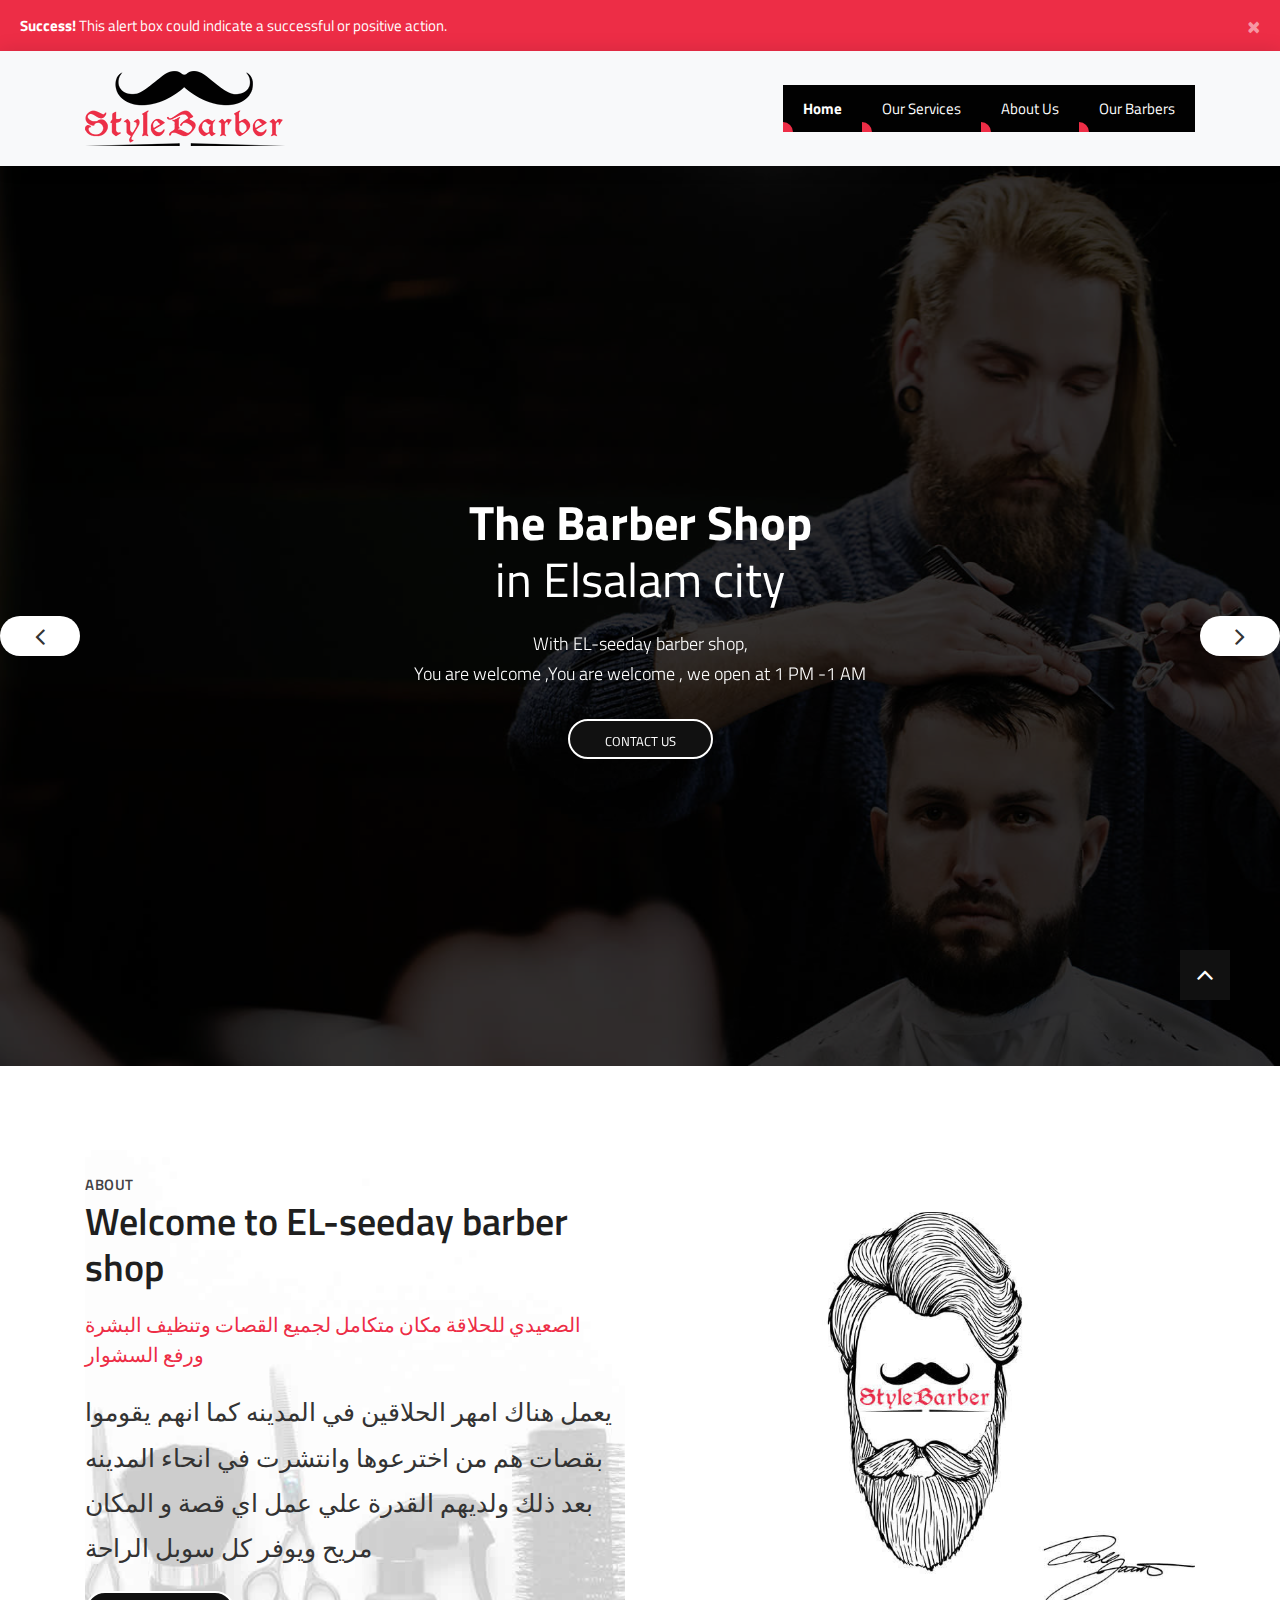
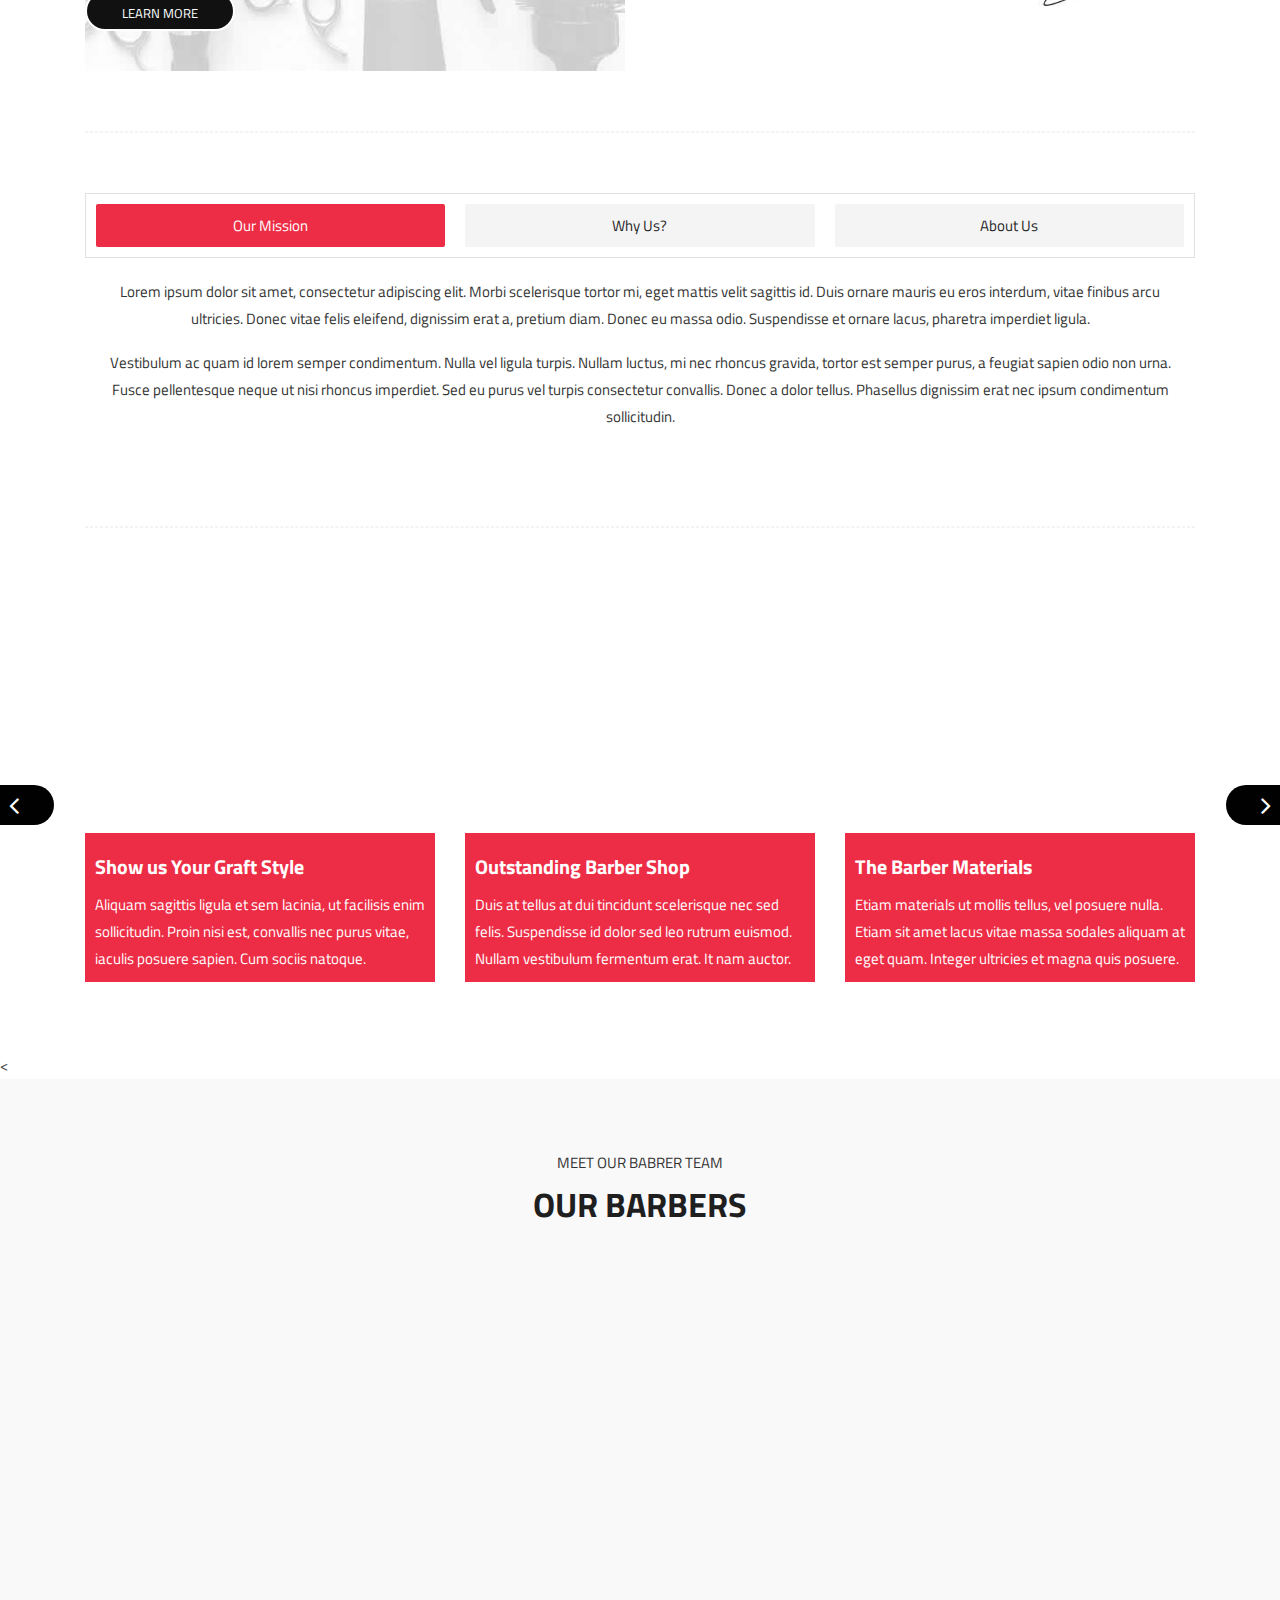
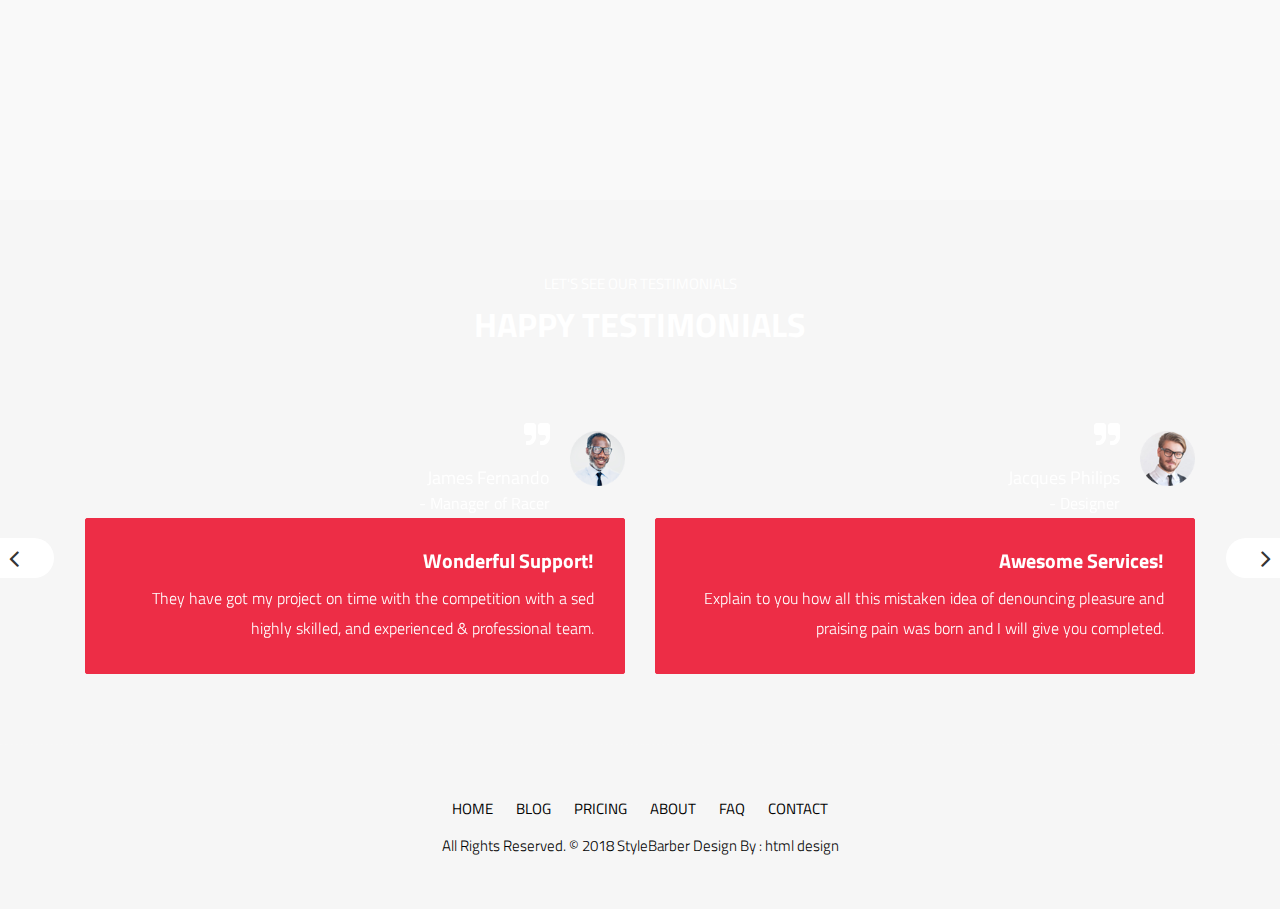
==== index.html @ cd35be39 "g" ====
<!DOCTYPE html>
<html lang="en">

    <!-- Basic -->
    <meta charset="utf-8">
    <meta http-equiv="X-UA-Compatible" content="IE=edge">   
   
    <!-- Mobile Metas -->
    <meta name="viewport" content="width=device-width, initial-scale=1.0">
 
     <!-- Site Metas -->
    <title>StyleBarber - Bootstrap 4 Responsive HTML5 Template</title>  
    <meta name="keywords" content="">
    <meta name="description" content="">
    <meta name="author" content="">

    <!-- Site Icons -->
    <link rel="shortcut icon" href="images/favicon.ico" type="image/x-icon" />
    <link rel="apple-touch-icon" href="images/apple-touch-icon.png">

    <!-- Bootstrap CSS -->
    <link rel="stylesheet" href="css/bootstrap.min.css">
    <!-- Site CSS -->
    <link rel="stylesheet" href="style.css">
    <!-- ALL VERSION CSS -->
    <link rel="stylesheet" href="css/versions.css">
    <!-- Responsive CSS -->
    <link rel="stylesheet" href="css/responsive.css">
    <!-- Custom CSS -->
    <link rel="stylesheet" href="css/custom.css">

    <!--[if lt IE 9]>
      <script src="https://oss.maxcdn.com/libs/html5shiv/3.7.0/html5shiv.js"></script>
      <script src="https://oss.maxcdn.com/libs/respond.js/1.4.2/respond.min.js"></script>
    <![endif]-->

</head>
<body class="barber_version">

    <!-- LOADER -->
    <div id="preloader">
        <div class="cube-wrapper">
		  <div class="cube-folding">
			<span class="leaf1"></span>
			<span class="leaf2"></span>
			<span class="leaf3"></span>
			<span class="leaf4"></span>
		  </div>
		  <div class="mus">
			<img src="images/lode-img.png" alt="" />
		  </div>
		  <span class="loading" data-name="Loading">StyleBarber Loading</span>
		</div>
    </div><!-- end loader -->
    <!-- END LOADER -->

	<div class="top-add alert alert-light alert-dismissible">
		<button type="button" class="close" data-dismiss="alert">&times;</button>
		<strong>Success!</strong> This alert box could indicate a successful or positive action.
	</div>
	<!-- Start header -->
	<header class="top-navbar">
		<nav class="navbar navbar-expand-lg navbar-light bg-light">
			<div class="container">
				<a class="navbar-brand" href="index.html">
					<img src="images/logo.png" alt="" />
				</a>
				<button class="navbar-toggler collapsed" type="button" data-toggle="collapse" data-target="#navbars-rs-food" aria-controls="navbars-rs-food" aria-expanded="false" aria-label="Toggle navigation">
					<span class="icon-bar top-bar"></span>
					<span class="icon-bar middle-bar"></span>
					<span class="icon-bar bottom-bar"></span>
				</button>
				<div class="collapse navbar-collapse" id="navbars-rs-food">
					<ul class="navbar-nav ml-auto">
						<li class="nav-item active"><a class="nav-link" href="index.html">Home</a></li>
						<li class="nav-item"><a class="nav-link" href="services.html">Our Services</a></li>
						<li class="nav-item"><a class="nav-link" href="about.html">About Us</a></li>
						<li class="nav-item"><a class="nav-link" href="barbers.html">Our Barbers</a></li>
					
						
					</ul>
				</div>
			</div>
		</nav>
	</header>
	<!-- End header -->

	<div id="home" class="parallax">
		<div id="full-width" class="owl-carousel owl-theme home-hero">
			<div class="text-center item slider-01 display-table overlay">
				<div class="display-table-cell">
					<div class="big-tagline text-center">
						<h2><strong>The Barber Shop</strong><br>
						in Elsalam city</h2>
						<p class="lead">With EL-seeday barber shop, <br>You are welcome ,You are welcome , we open at 1 PM -1 AM</p>
						<a href="#" class="btn btn-light btn-radius btn-brd grd1 effect-1 butn">Contact US</a>
					</div>
				</div>
			</div>
			<div class="text-center item slider-02 display-table overlay">
				<div class="display-table-cell">
					<div class="big-tagline text-center">
						<h2><strong>The Barber Shop</strong><br>
							in Elsalam city</h2>
						<p class="lead">With EL-seeday barber shop, <br>You are welcome ,You are welcome , we open at 1 PM -1 AM</p>
						<a href="#" class="btn btn-light btn-radius btn-brd grd1 effect-1 butn">Contact US</a>
					</div>
				</div>
			</div>
			<div class="text-center item slider-03 display-table overlay">
				<div class="display-table-cell">
					<div class="big-tagline text-center">
						<h2><strong>The Barber Shop</strong><br>
							in Elsalam city</h2>
						<p class="lead">With EL-seeday barber shop, <br>You are welcome ,You are welcome , we open at 1 PM -1 AM</p>
						<a href="#" class="btn btn-light btn-radius btn-brd grd1 effect-1 butn">Contact US</a>
					</div>
				</div>
			</div>
		</div>
	</div><!-- end section -->
		
	<!-- Page Content -->
	<div id="page-content-wrapper">			
		<div class="section wb">
			<div class="container">
				<div class="row align-items-center">
					<div class="col-md-6 text-left">
						<div class="message-box">
							<h4>About</h4>
							<h2>Welcome to EL-seeday barber shop</h2>
							<p class="lead" style="font-size: 20px;">الصعيدي للحلاقة مكان متكامل لجميع القصات وتنظيف البشرة ورفع السشوار </p>

							<p style="font-size: 25px; ">  يعمل هناك امهر الحلاقين في المدينه كما انهم يقوموا بقصات هم من اخترعوها وانتشرت في انحاء المدينه بعد ذلك ولديهم القدرة علي عمل اي قصة و المكان مريح ويوفر كل سوبل الراحة</p>

							<a href="#services" data-scroll class="btn btn-light btn-radius btn-brd grd1 effect-1">Learn More</a>
						</div><!-- end messagebox -->
					</div><!-- end col -->
					<div class="col-md-6 text-center">
						<div class="right-box">
							<img class="img-fluid" src="uploads/about-img.jpg" alt="" />
						</div>
					</div><!-- end col -->
				</div><!-- end row -->
				
				<hr class="hr1"> 
				
				<div class="row">
					<div class="col-md-12">
						<div class="about-tab">
							<ul class="nav nav-pills nav-justified" id="myTab" role="tablist">
								<li class="nav-item"><a class="nav-link active" href="#tab_a" data-toggle="tab">Our Mission</a></li>
								<li class="nav-item"><a class="nav-link" href="#tab_b" data-toggle="tab">Why Us?</a></li>
								<li class="nav-item"><a class="nav-link" href="#tab_c" data-toggle="tab">About Us</a></li>								
							</ul>
							<div class="tab-content">
								<div class="tab-pane fade show active" id="tab_a">
									<p>Lorem ipsum dolor sit amet, consectetur adipiscing elit. Morbi scelerisque tortor mi, eget mattis velit sagittis id. Duis ornare mauris eu eros interdum, vitae finibus arcu ultricies. Donec vitae felis eleifend, dignissim erat a, pretium diam. Donec eu massa odio. Suspendisse et ornare lacus, pharetra imperdiet ligula.</p>
									<p>Vestibulum ac quam id lorem semper condimentum. Nulla vel ligula turpis. Nullam luctus, mi nec rhoncus gravida, tortor est semper purus, a feugiat sapien odio non urna. Fusce pellentesque neque ut nisi rhoncus imperdiet. Sed eu purus vel turpis consectetur convallis. Donec a dolor tellus. Phasellus dignissim erat nec ipsum condimentum sollicitudin. </p>
								</div>
								<div class="tab-pane fade" id="tab_b">
									<p>There are many variations of passages of Lorem Ipsum available, but the majority have suffered alteration in some form, by injected humour, or randomised words which don't look even slightly believable. If you are going to use a passage of Lorem Ipsum, you need to be sure there isn't anything embarrassing hidden in the middle of text.</p>
									<ul>
										<li><i class="fa fa-circle-o" aria-hidden="true"></i>User Experince</li>
										<li><i class="fa fa-circle-o" aria-hidden="true"></i>Full Devices</li>
										<li><i class="fa fa-circle-o" aria-hidden="true"></i>Awesome Design</li>
										<li><i class="fa fa-circle-o" aria-hidden="true"></i>Visual Impact</li>
										<li><i class="fa fa-circle-o" aria-hidden="true"></i>100% Sincronized</li>
										<li><i class="fa fa-circle-o" aria-hidden="true"></i>Custom Support</li>
									</ul>
								</div>
								<div class="tab-pane fade" id="tab_c">
									<p>There are many variations of passages of Lorem Ipsum available, but the majority have suffered alteration in some form, by injected humour, or randomised words which don't look even slightly believable. If you are going to use a passage of Lorem Ipsum, you need to be sure there isn't anything embarrassing hidden in the middle of text.</p>
								</div>
							</div><!-- tab content -->
						</div>
					</div><!-- end col -->
				</div><!-- end row -->
				
				<hr class="hr1"> 

				<div class="row text-center">
					<div class="col-lg-12">
						<div class="owl-services owl-carousel owl-theme">
							
						   <div class="service-widget">
								<div class="post-media wow fadeIn">
									<a href="uploads/barber_01.jpg" data-rel="prettyPhoto[gal]" class="hoverbutton global-radius"><i class="flaticon-unlink"></i></a>
									<img src="uploads/barber_01.jpg" alt="" class="img-responsive img-rounded">
								</div>
								<div class="dit-box">
									<h3>Show us Your Graft Style</h3>
									<p>Aliquam sagittis ligula et sem lacinia, ut facilisis enim sollicitudin. Proin nisi est, convallis nec purus vitae, iaculis posuere sapien. Cum sociis natoque.</p>
								</div>
							</div><!-- end service -->
							
							<div class="service-widget">
								<div class="post-media wow fadeIn">
									<a href="uploads/barber_02.jpg" data-rel="prettyPhoto[gal]" class="hoverbutton global-radius"><i class="flaticon-unlink"></i></a>
									<img src="uploads/barber_02.jpg" alt="" class="img-responsive img-rounded">
								</div>
								<div class="dit-box">
									<h3>Outstanding Barber Shop</h3>
									<p>Duis at tellus at dui tincidunt scelerisque nec sed felis. Suspendisse id dolor sed leo rutrum euismod. Nullam vestibulum fermentum erat. It nam auctor. </p>
								</div>
							</div><!-- end service -->
							
							<div class="service-widget">
								<div class="post-media wow fadeIn">
									<a href="uploads/barber_03.jpg" data-rel="prettyPhoto[gal]" class="hoverbutton global-radius"><i class="flaticon-unlink"></i></a>
									<img src="uploads/barber_03.jpg" alt="" class="img-responsive img-rounded">
								</div>
								<div class="dit-box">
									<h3>The Barber Materials</h3>
									<p>Etiam materials ut mollis tellus, vel posuere nulla. Etiam sit amet lacus vitae massa sodales aliquam at eget quam. Integer ultricies et magna quis posuere.</p>
								</div>
							</div><!-- end service -->
							
							<div class="service-widget">
								<div class="post-media wow fadeIn">
									<a href="uploads/barber_04.jpg" data-rel="prettyPhoto[gal]" class="hoverbutton global-radius"><i class="flaticon-unlink"></i></a>
									<img src="uploads/barber_04.jpg" alt="" class="img-responsive img-rounded">
								</div>
								<div class="dit-box">
									<h3>The Barber Materials</h3>
									<p>Etiam materials ut mollis tellus, vel posuere nulla. Etiam sit amet lacus vitae massa sodales aliquam at eget quam. Integer ultricies et magna quis posuere.</p>
								</div>
							</div><!-- end service -->
							
							<div class="service-widget">
								<div class="post-media wow fadeIn">
									<a href="uploads/barber_05.jpg" data-rel="prettyPhoto[gal]" class="hoverbutton global-radius"><i class="flaticon-unlink"></i></a>
									<img src="uploads/barber_05.jpg" alt="" class="img-responsive img-rounded">
								</div>
								<div class="dit-box">
									<h3>The Barber Materials</h3>
									<p>Etiam materials ut mollis tellus, vel posuere nulla. Etiam sit amet lacus vitae massa sodales aliquam at eget quam. Integer ultricies et magna quis posuere.</p>
								</div>
							</div><!-- end service -->
							
							<div class="service-widget">
								<div class="post-media wow fadeIn">
									<a href="uploads/barber_06.jpg" data-rel="prettyPhoto[gal]" class="hoverbutton global-radius"><i class="flaticon-unlink"></i></a>
									<img src="uploads/barber_06.jpg" alt="" class="img-responsive img-rounded">
								</div>
								<div class="dit-box">
									<h3>The Barber Materials</h3>
									<p>Etiam materials ut mollis tellus, vel posuere nulla. Etiam sit amet lacus vitae massa sodales aliquam at eget quam. Integer ultricies et magna quis posuere.</p>
								</div>
							</div><!-- end service -->
							
						</div>
					</div>
				</div><!-- end row -->
			</div><!-- end container -->
		</div><!-- end section -->

		<
		
		
		<div id="barbers" class="section lb">
			<div class="container">
				<div class="section-title row text-center">
					<div class="col-md-8 offset-md-2">
					<small>MEET OUR BABRER TEAM</small>
					<h3>OUR BARBERS</h3>
					</div>
				</div><!-- end title -->

				<div class="row dev-list text-center">
					<div class="col-lg-4 col-md-4 col-sm-12 col-xs-12 wow fadeIn" data-wow-duration="1s" data-wow-delay="0.2s">
						<div class="widget our-inner-taem clearfix">
							<div class="t-top"></div>
							<div class="hover-br">
								<img src="uploads/barber_team_01.jpg" alt="" class="img-responsive">
								<div class="social-up-hover">
									<div class="footer-social">
										<a href="#" class="btn grd1"><i class="fa fa-facebook"></i></a>
										<a href="#" class="btn grd1"><i class="fa fa-github"></i></a>
										<a href="#" class="btn grd1"><i class="fa fa-twitter"></i></a>
										<a href="#" class="btn grd1"><i class="fa fa-linkedin"></i></a>
									</div>
								</div>
							</div>
							<div class="team-box">
								<div class="widget-title">
									<h3>الصعيدي</h3>
									<small>The Founder</small>
								</div>
								<!-- end title -->
							</div>
							<div class="t-bottom"></div>
						</div><!--widget -->
					</div><!-- end col -->

					<div class="col-lg-4 col-md-4 col-sm-12 col-xs-12 wow fadeIn" data-wow-duration="1s" data-wow-delay="0.4s">
						<div class="widget our-inner-taem clearfix">
							<div class="t-top"></div>
							<div class="hover-br">
								<img src="uploads/barber_team_03.jpg" alt="" class="img-responsive">
								<div class="social-up-hover">
									<div class="footer-social">
										<a href="#" class="btn grd1"><i class="fa fa-facebook"></i></a>
										<a href="#" class="btn grd1"><i class="fa fa-github"></i></a>
										<a href="#" class="btn grd1"><i class="fa fa-twitter"></i></a>
										<a href="#" class="btn grd1"><i class="fa fa-linkedin"></i></a>
									</div>
								</div>
							</div>
							<div class="team-box">
								<div class="widget-title">
									<h3>زيكا</h3>
									<small>The Barber</small>
								</div>
								<!-- end title -->
								
							</div>
							<div class="t-bottom"></div>
						</div><!--widget -->
					</div><!-- end col -->

					<div class="col-lg-4 col-md-4 col-sm-12 col-xs-12 wow fadeIn" data-wow-duration="1s" data-wow-delay="0.6s">
						<div class="widget our-inner-taem clearfix">
							<div class="t-top"></div>
							<div class="hover-br">
								<img src="uploads/barber_team_02.jpg" alt="" class="img-responsive">
								<div class="social-up-hover">
									<div class="footer-social">
										<a href="#" class="btn grd1"><i class="fa fa-facebook"></i></a>
										<a href="#" class="btn grd1"><i class="fa fa-github"></i></a>
										<a href="#" class="btn grd1"><i class="fa fa-twitter"></i></a>
										<a href="#" class="btn grd1"><i class="fa fa-linkedin"></i></a>
									</div>
								</div>
							</div>
							<div class="team-box">
								<div class="widget-title">
									<h3>احمد الصعيدي </h3>
									<small>The Barber</small>
								</div>
								<!-- end title -->
							</div>
							<div class="t-bottom"></div>
						</div><!--widget -->
					</div><!-- end col -->
				</div><!-- end row -->
			</div><!-- end container -->
		</div><!-- end section -->

		<div id="testimonials" class="parallax section db parallax-inner-bg">
			<div class="container">
				<div class="section-title row text-center">
					<div class="col-md-8 offset-md-2">
						<small>LET'S SEE OUR TESTIMONIALS</small>
						<h3>HAPPY TESTIMONIALS</h3>
					</div>
				</div><!-- end title -->

				<div class="row">
					<div class="col-md-12 col-sm-12">
						<div class="testi-carousel owl-carousel owl-theme">                                
							<div class="testimonial clearfix">
								<div class="testi-meta">
									<i class="fa fa-quote-right"></i>
									<img src="uploads/testi_01.png" alt="" class="img-responsive alignright">
									<h4>James Fernando <small>- Manager of Racer</small></h4>
								</div>
								<div class="desc">
									<h3>Wonderful Support!</h3>
									<p class="lead">They have got my project on time with the competition with a sed highly skilled, and experienced & professional team.</p>
								</div>
								<!-- end testi-meta -->
							</div>
							<!-- end testimonial -->
							<div class="testimonial clearfix">
								<div class="testi-meta">
									<i class="fa fa-quote-right"></i>
									<img src="uploads/testi_02.png" alt="" class="img-responsive alignright">
									<h4>Jacques Philips <small>- Designer</small></h4>
								</div>
								<div class="desc">
									<h3>Awesome Services!</h3>
									<p class="lead">Explain to you how all this mistaken idea of denouncing pleasure and praising pain was born and I will give you completed.</p>
								</div>
								<!-- end testi-meta -->
							</div>
							<!-- end testimonial -->
							<div class="testimonial clearfix">
								<div class="testi-meta">
									<i class="fa fa-quote-right"></i>
									<img src="uploads/testi_03.png" alt="" class="img-responsive alignright">
									<h4>Venanda Mercy <small>- Newyork City</small></h4>
								</div>
								<div class="desc">
									<h3>Great & Talented Team!</h3>
									<p class="lead">The master-builder of human happines no one rejects, dislikes avoids pleasure itself, because it is very pursue pleasure. </p>
								</div>
								<!-- end testi-meta -->
							</div>
							<!-- end testimonial -->
							<div class="testimonial clearfix">
								<div class="testi-meta">
									<i class="fa fa-quote-right"></i>
									<img src="uploads/testi_03.png" alt="" class="img-responsive alignright">
									<h4>Venanda Mercy <small>- Newyork City</small></h4>
								</div>
								<div class="desc">
									<h3> Great & Talented Team!</h3>
									<p class="lead">The master-builder of human happines no one rejects, dislikes avoids pleasure itself, because it is very pursue pleasure. </p>
								</div>
								<!-- end testi-meta -->
							</div>
							<!-- end testimonial -->
						</div><!-- end carousel -->
					</div><!-- end col -->
				</div><!-- end row -->
			</div><!-- end container -->
		</div><!-- end section -->

		<div class="copyrights">
			<div class="container">
				<div class="footer-distributed">
					<div class="footer-left">
						<p class="footer-links">
							<a href="#">Home</a>
							<a href="#">Blog</a>
							<a href="#">Pricing</a>
							<a href="#">About</a>
							<a href="#">Faq</a>
							<a href="#">Contact</a>
						</p>
						<p class="footer-company-name">All Rights Reserved. &copy; 2018 <a href="#">StyleBarber</a> Design By : <a href="https://html.design/">html design</a></p>
					</div>
				</div>
			</div><!-- end container -->
		</div><!-- end copyrights -->
	</div>
    
    <a href="#" id="scroll-to-top" class="dmtop global-radius"><i class="fa fa-angle-up"></i></a>

    <!-- ALL JS FILES -->
    <script src="js/all.js"></script>
	<script src="js/responsive-tabs.js"></script>
    <!-- ALL PLUGINS -->
    <script src="js/custom.js"></script>
</body>
</html>
---- style.css ----
/*------------------------------------------------------------------
    Version: 1.0
-------------------------------------------------------------------*/

/*------------------------------------------------------------------
    IMPORT FONTS
-------------------------------------------------------------------*/

@import url('https://fonts.googleapis.com/css?family=Titillium+Web:200,300,400,600,700,900');

/*------------------------------------------------------------------
    IMPORT FILES
-------------------------------------------------------------------*/

@import url(css/animate.css);
@import url(css/animate.min.css);
@import url(css/loading.css);
@import url(css/bootstrap-select.css);
@import url(css/flaticon.css);
@import url(css/prettyPhoto.css);
@import url(css/owl.carousel.css);
@import url(css/font-awesome.min.css);

/*------------------------------------------------------------------
    SKELETON
-------------------------------------------------------------------*/

body {
    color: #333;
    font-size: 15px;
    font-family: 'Titillium Web', sans-serif;
    line-height: 1.80857;
}

html, body{
	height: 100%;
}

body.demos .section {
    background: url(images/bg.png) repeat top center #f2f3f5;
}

body.demos .section-title img {
    max-width: 280px;
    display: block;
    margin: 10px auto;
}

body.demos .service-widget h3 {
    border-bottom: 1px solid #ededed;
    font-size: 18px;
    padding: 20px 0;
    background-color: #ffffff;
}

body.demos .service-widget {
    margin: 0 0 30px;
    padding: 30px;
    background-color: #fff
}

body.demos .container-fluid {
    max-width: 1080px
}

a {
    color: #1f1f1f;
    text-decoration: none !important;
    outline: none !important;
    -webkit-transition: all .3s ease-in-out;
    -moz-transition: all .3s ease-in-out;
    -ms-transition: all .3s ease-in-out;
    -o-transition: all .3s ease-in-out;
    transition: all .3s ease-in-out;
}

h1,
h2,
h3,
h4,
h5,
h6 {
    letter-spacing: 0;
    font-weight: normal;
    position: relative;
    padding: 0 0 10px 0;
    font-weight: normal;
    line-height: 120% !important;
    color: #1f1f1f;
    margin: 0
}

h1 {
    font-size: 24px
}

h2 {
    font-size: 22px
}

h3 {
    font-size: 18px
}

h4 {
    font-size: 16px
}

h5 {
    font-size: 14px
}

h6 {
    font-size: 13px
}

h1 a,
h2 a,
h3 a,
h4 a,
h5 a,
h6 a {
    color: #212121;
    text-decoration: none!important;
    opacity: 1
}

h1 a:hover,
h2 a:hover,
h3 a:hover,
h4 a:hover,
h5 a:hover,
h6 a:hover {
    opacity: .8
}

a {
    color: #1f1f1f;
    text-decoration: none;
    outline: none;
}

a,
.btn {
    text-decoration: none !important;
    outline: none !important;
    -webkit-transition: all .3s ease-in-out;
    -moz-transition: all .3s ease-in-out;
    -ms-transition: all .3s ease-in-out;
    -o-transition: all .3s ease-in-out;
    transition: all .3s ease-in-out;
}

.btn-custom {
    margin-top: 20px;
    background-color: transparent !important;
    border: 2px solid #ddd;
    padding: 12px 40px;
    font-size: 16px;
}

.lead {
    font-size: 18px;
    line-height: 30px;
    color: #767676;
    margin: 0;
    padding: 0;
}

blockquote {
    margin: 20px 0 20px;
    padding: 30px;
}
ul, li, ol{
	list-style: none;
	margin: 0px;
	padding: 0px;
}


/*------------------------------------------------------------------
    WP CORE
-------------------------------------------------------------------*/

.first {
    clear: both
}

.last {
    margin-right: 0
}

.alignnone {
    margin: 5px 20px 20px 0;
}

.aligncenter,
div.aligncenter {
    display: block;
    margin: 5px auto 5px auto;
}

.alignright {
    float: right;
    margin: 10px 0 20px 20px;
}

.alignleft {
    float: left;
    margin: 10px 20px 20px 0;
}

a img.alignright {
    float: right;
    margin: 10px 0 20px 20px;
}

a img.alignnone {
    margin: 10px 20px 20px 0;
}

a img.alignleft {
    float: left;
    margin: 10px 20px 20px 0;
}

a img.aligncenter {
    display: block;
    margin-left: auto;
    margin-right: auto
}

.wp-caption {
    background: #fff;
    border: 1px solid #f0f0f0;
    max-width: 96%;
    /* Image does not overflow the content area */
    padding: 5px 3px 10px;
    text-align: center;
}

.wp-caption.alignnone {
    margin: 5px 20px 20px 0;
}

.wp-caption.alignleft {
    margin: 5px 20px 20px 0;
}

.wp-caption.alignright {
    margin: 5px 0 20px 20px;
}

.wp-caption img {
    border: 0 none;
    height: auto;
    margin: 0;
    max-width: 98.5%;
    padding: 0;
    width: auto;
}

.wp-caption p.wp-caption-text {
    font-size: 11px;
    line-height: 17px;
    margin: 0;
    padding: 0 4px 5px;
}


/* Text meant only for screen readers. */

.screen-reader-text {
    clip: rect(1px, 1px, 1px, 1px);
    position: absolute !important;
    height: 1px;
    width: 1px;
    overflow: hidden;
}

.screen-reader-text:focus {
    background-color: #f1f1f1;
    border-radius: 3px;
    box-shadow: 0 0 2px 2px rgba(0, 0, 0, 0.6);
    clip: auto !important;
    color: #21759b;
    display: block;
    font-size: 14px;
    font-size: 0.875rem;
    font-weight: bold;
    height: auto;
    left: 5px;
    line-height: normal;
    padding: 15px 23px 14px;
    text-decoration: none;
    top: 5px;
    width: auto;
    z-index: 100000;
    /* Above WP toolbar. */
}

.mus{
	
}

/*------------------------------------------------------------------
    HEADER
-------------------------------------------------------------------*/

.top-add{
	background: #ed2d46;
	border: none;
	border-radius: 0px;
	color: #ffffff;
	margin: 0px;
}

.top-navbar {
    position: relative;
    z-index: 10;
}

.top-navbar .navbar {
    padding: 15px 0px;
    width: 100%;
	-webkit-box-shadow: 0px 0px 18px 1px rgba(0, 0, 0, 0.1);
	box-shadow: 0px 0px 18px 1px rgba(0, 0, 0, 0.1);
    transition: height .3s ease-out, background .3s ease-out, box-shadow .3s ease-out;
    -webkit-transform: translate3d(0, 0, 0);
    transform: translate3d(0, 0, 0);
    z-index: 100;
}

.top-navbar.fixed-menu{
	position: fixed;
	width: 100%;
	top: 0;
	-webkit-box-shadow: 0px 0px 18px 1px rgba(0, 0, 0, 0.1);
	box-shadow: 0px 0px 18px 1px rgba(0, 0, 0, 0.1);
    transition: height .3s ease-out, background .3s ease-out, box-shadow .3s ease-out;
    -webkit-transform: translate3d(0, 0, 0);
    transform: translate3d(0, 0, 0);
}

.top-navbar .navbar-light .navbar-nav .nav-link{
	position: relative;
	padding: 10px 20px;
	color: #ffffff;
}
.top-navbar .navbar-light .navbar-nav .nav-link::after {
	content: "";
    background: #ed2d46;
    z-index: -1;
    width: 10px;
    height: 10px;
    position: absolute;
    bottom: 0;
    left: 0;
	border-radius: 0px 50px 0px 0px; 
    transition: .3s linear;
}
.top-navbar .navbar-light .navbar-nav .nav-item.active .nav-link{
	font-weight: 700;
}
.top-navbar .navbar-light .navbar-nav .nav-item{	
	background: #010101;
	position: relative;
	z-index: 0;
}
.top-navbar .navbar-light .navbar-nav .nav-link:hover::after {
    width: 100%;
    height: 100%;
    border-radius: 0px 15px 0px 0px;
}
.top-navbar .navbar-nav{	
	position: relative;
	z-index: 0;
}


.navbar-light .navbar-toggler{
	padding: 5px 10px 10px;
	margin: 0 0 0 10px;
	position: relative;
	border-radius: 2px;
	border-color: rgba(0,0,0,.5);
	z-index: 9999;
}
.navbar-toggler .icon-bar {
    display: block;
    width: 22px;
    height: 2px;
    border-radius: 1px;
}

.navbar-toggler .icon-bar {
	background: #010101;
	transition: all 0.2s;
	width: 0 auto;
	width: 25px;
	margin-top: 5px;
}

.navbar-toggler .icon-bar:hover {
	background: #ed2d4;
}



/*------------------------------------------------------------------
    Banner
-------------------------------------------------------------------*/

#full-width{
	width: 100%;
	height: 100%;
}

.display-table {
    display: table;
    width: 100%;
    height: 100%;
}

.display-table-cell {
    display: table-cell;
    vertical-align: middle;
}

.slider-01{
	background: url(uploads/slider-img-01.jpg) no-repeat center;
	background-size: cover;
	height: 100vh;
}
.slider-02{
	background: url(uploads/slider-img-02.jpg) no-repeat center;
	background-size: cover;
	height: 100vh;
}
.slider-03{
	background: url(uploads/slider-img-03.jpg) no-repeat center;
	background-size: cover;
	height: 100vh;
}

.item.slider-01{
	
}
.home-hero .big-tagline h2{
	font-size: 48px;
	color: #ffffff;
	padding: 20px 0px;
}

.home-hero .big-tagline p{
	color: #ffffff;
	padding: 0px 0px 30px 0px;
}


.overlay{
	position: relative;
}
.overlay::before{
	content: "";
	background: rgba(0,0,0,0.8);
	width: 100%;
	height: 100%;
	left: 0;
	top: 0;
	position: absolute;
	z-index: 0;
}

.home-hero .owl-nav .owl-prev{
	position: absolute;
	left: 0px;
}
.home-hero .owl-nav .owl-prev:hover i{
	background: #ed2d46;
	color: #ffffff;
}
.home-hero .owl-nav .owl-next{
	position: absolute;
	right: 0px;
}
.home-hero .owl-nav .owl-next:hover i{
	background: #ed2d46;
	color: #ffffff;
}

/*------------------------------------------------------------------
    SECTIONS
-------------------------------------------------------------------*/

.parallax {
    background-attachment: fixed;
    background-size: cover;
    height: 100%;
    padding: 0px;
    position: relative;
    width: 100%;
}

.parallax.parallax-off {
    background-attachment: scroll !important;
    display: block;
    height: 100%;
    min-height: 100%;
    overflow: hidden;
    position: relative;
    background-position: center center;
    vertical-align: sub;
    width: 100%;
    z-index: 2;
}

.parallax-off::before{
	content: "";
	position: absolute; 
	width: 100%;
	height: 100%;
	background: rgba(0,0,0,.6);
	left: 0px;
	top: 0px;
}


.no-scroll-xy {
    overflow: hidden !important;
    -webkit-transition: all .4s ease-in-out;
    -moz-transition: all .4s ease-in-out;
    -ms-transition: all .4s ease-in-out;
    -o-transition: all .4s ease-in-out;
    transition: all .4s ease-in-out;
}

.section {
    display: block;
    position: relative;
    overflow: hidden;
    padding: 70px 0;
}

.noover {
    overflow: visible;
}

.noover .btn-dark {
    border: 0 !important;
}

.nopad {
    padding: 0;
}

.nopadtop {
    padding-top: 0;
}

.section.wb {
    background-color: #ffffff;
}

.section.lb {
    background-color: #f2f3f5;
}

.section.db {
    background-color: #1f1f1f;
}

.section.color1 {
    background-color: #448AFF;
}

.first-section {
    display: block;
    position: relative;
    overflow: hidden;
    padding: 16em 0 13em;
}

.first-section::before{
	content: "";
	position: absolute;
	top: 0px;
	left: 0px;
	width: 100%;
	height: 100%;
	background: #000000;
}
.first-section::before{
	opacity: 0.5;
}

.first-section h2 {
    color: #ffffff;
    font-size: 68px;
    font-weight: 300;
    text-transform: capitalize;
    display: block;
    margin: 0;
    padding: 0 0 30px;
    position: relative;
}

.big-tagline{
	padding: 10px 0px;
	position: relative;
	z-index: 2;
}

.first-section .lead {
    font-size: 21px;
    font-weight: 300;
    padding: 0 0 40px;
    margin: 0;
    line-height: inherit;
    color: #ffffff;
}

.macbookright {
    width: 980px;
    position: absolute;
    right: -15%;
    bottom: -6%;
}

.section-title {
    display: block;
    position: relative;
    margin-bottom: 60px;
}

.section-title p {
    color: #999;
    font-weight: 400;
    font-size: 18px;
    line-height: 33px;
    margin: 0;
}

.section-title h3 {
    font-size: 42px;
    font-weight: 300;
    line-height: 62px;
    margin: 0 0 25px;
    padding: 0;
    text-transform: none;
}

.section.colorsection p,
.section.colorsection h3,
.section.db h3 {
    color: #ffffff;
}

.our-inner-taem{
	position: relative;
}

.our-inner-taem .t-top::before{
	position: absolute;
	content: "";
	width: 0px;
	right:0px;
	top: 0px;
	height: 2px;
	background-color: #000;
	-webkit-transition: all .5s ease;
	-moz-transition: all .5s ease;
	-ms-transition: all .5s ease;
	-o-transition: all .5s ease;
	transition: all .5s ease;
}
.our-inner-taem .t-top::after{
	position: absolute;
	content: "";
	right:0px;
	top: 0px;
	width: 2px;
	height: 0px;
	background-color: #000;
	-webkit-transition: all .5s ease;
	-moz-transition: all .5s ease;
	-ms-transition: all .5s ease;
	-o-transition: all .5s ease;
	transition: all .5s ease;
}


.parallax-inner-bg .section-title small{
	color: #ffffff;
}

.our-inner-taem .t-bottom::before{
	position: absolute;
	content: "";
	width: 0px;
	left: 0px;
	bottom: 0px;
	height: 2px;
	background-color: #000;
	-webkit-transition: all .5s ease;
	-moz-transition: all .5s ease;
	-ms-transition: all .5s ease;
	-o-transition: all .5s ease;
	transition: all .5s ease;
}

.our-inner-taem .t-bottom::after{
	position: absolute;
	content: "";
	left: 0px;
	bottom: 0px;
	width: 2px;
	height: 0px;
	background-color: #000;
	-webkit-transition: all .5s ease;
	-moz-transition: all .5s ease;
	-ms-transition: all .5s ease;
	-o-transition: all .5s ease;
	transition: all .5s ease;
}

.our-inner-taem:hover .t-top::before{
	width: 100%;
}
.our-inner-taem:hover .t-top::after{
	height: 100%;
}


.our-inner-taem:hover .t-bottom::before{
	width: 100%;
}
.our-inner-taem:hover .t-bottom::after{
	height: 100%;
}


/*------------------------------------------------------------------
    PORTFOLIO
-------------------------------------------------------------------*/

.item-h2,
.item-h1 {
    height: 100% !important;
    height: auto !important;
}

.isotope-item {
    z-index: 2;
    padding: 0;
}

.isotope-hidden.isotope-item {
    pointer-events: none;
    z-index: 1;
}

.isotope,
.isotope .isotope-item {
    /* change duration value to whatever you like */
    -webkit-transition-duration: 0.8s;
    -moz-transition-duration: 0.8s;
    transition-duration: 0.8s;
}

.isotope {
    -webkit-transition-property: height, width;
    -moz-transition-property: height, width;
    transition-property: height, width;
}

.isotope .isotope-item {
    -webkit-transition-property: -webkit-transform, opacity;
    -moz-transition-property: -moz-transform, opacity;
    transition-property: transform, opacity;
}

.portfolio-filter ul {
    padding: 0;
    z-index: 2;
    display: block;
    position: relative;
    margin: 0;
}

.portfolio-filter ul li {
    border-radius: 0;
    display: inline-block;
    margin: 0 5px 0 0;
    text-decoration: none;
    text-transform: uppercase;
    vertical-align: middle;
}

.portfolio-filter ul li:last-child:after {
    content: "";
}

.portfolio-filter ul li .btn-dark {
    box-shadow: none;
    background-color: transparent;
    border: 1px solid #e6e7e6 !important;
    color: #1f1f1f;
    font-weight: 400;
    font-size: 13px;
    padding: 10px 30px;
}

.da-thumbs {
    list-style: none;
    position: relative;
    padding: 0;
}

.da-thumbs .pitem {
    margin: 0;
    padding: 15px;
    position: relative;
}

.da-thumbs .pitem a,
.da-thumbs .pitem a img {
    display: block;
    position: relative;
}

.da-thumbs .pitem a {
    overflow: hidden;
}

.da-thumbs .pitem a div {
    position: absolute;
    background-color: rgba(0, 0, 0, 0.8);
    width: 100%;
    height: 100%;
}

.da-thumbs .pitem a div h3 {
    display: block;
    color: #ffffff;
    font-size: 20px;
    padding: 30px 15px;
    text-transform: capitalize;
    font-weight: normal;
}

.da-thumbs .pitem a div h3 small {
    display: block;
    color: #ffffff;
    margin-top: 5px;
    font-size: 13px;
    font-weight: 300;
}

.da-thumbs .pitem a div i {
    background-color: #1f1f1f;
    position: absolute;
    color: #ffffff !important;
    bottom: 0;
    font-size: 15px;
    z-index: 12;
    right: 0;
    width: 40px;
    height: 40px;
    line-height: 40px;
    text-align: center;
}


/*------------------------------------------------------------------
    TESTIMONIALS
-------------------------------------------------------------------*/

.logos img {
    margin: auto;
    display: block;
    text-align: center;
    width: 100%;
    opacity: 0.3;
}

.logos img:hover {
    opacity: 0.5;
}

.desc h3 i {
    color: #111111;
    font-size: 37px;
    vertical-align: middle;
    margin-right: 12px;
}

.desc {
    padding: 30px;
    position: relative;
    background: #ed2d46;
    border: 1px solid #ed2d46;
	border-radius: 2px;
	text-align: right;
}

.parallax-inner-bg{
	background: url(uploads/parallax_20.jpg) no-repeat top center;
	background-size: cover;
	background-attachment: fixed;
}

.testi-meta {
    display: block;
    margin-top: 20px;
	text-align: right;
}

.testi-meta i{
	font-size: 28px;
	color: #ffffff;
}

.testimonial h4 {
    font-size: 18px;
    color: #ffffff;
    padding: 13px 0 0;
}

.testimonial img {
    max-width: 55px;
}

.testimonial small {
    margin-top: 7px;
    font-size: 16px;
    display: block;
}

.testimonial {
    background-color: transparent;
}

.testimonial h3 {
    padding: 0 0 10px;
    font-size: 20px;
    font-weight: 700;
}

.testimonial small,
.testimonial .lead {
    background-color: transparent;
    color: #ffffff;
    display: block;
    font-size: 16px;
    font-style: normal;
    line-height: 30px;
    margin: 0;
    padding: 0;
    position: relative;
}

.testimonial p:after {
    display: none;
}

.testi-carousel .owl-nav .owl-prev i{
	background: #ffffff;
}

.testi-carousel .owl-nav .owl-prev:hover i{
	background: #ed2d46;
	color: #ffffff;
}

.testi-carousel .owl-nav .owl-next i{
	background: #ffffff;
}

.testi-carousel .owl-nav .owl-next:hover i{
	background: #ed2d46;
	color: #ffffff;
}

.testimonial:hover .desc{
	background: #010101;
}


/*------------------------------------------------------------------
    PRICING TABLES
-------------------------------------------------------------------*/

.pricing-table {
    margin: 50px 0 0 0;
    background: #fff;
    box-shadow: 0 5px 14px rgba(0, 0, 0, 0.1);
}

.pricing-table i {
    width: 30px;
    color: #c2c2c2;
    display: inline-block;
    margin-right: 10px;
    padding-right: 5px;
    border-right: 1px solid #ececec;
}

.pricing-table .btn-dark {
    padding: 10px 24px;
    font-size: 15px;
}

.pricing-table strong {
    font-weight: 600;
    margin-right: 6px;
    color: #1f1f1f;
}

.pricing-table-header {
    padding: 30px 0 25px 0;
    background: #ffffff;
}

.pricing-table-header h2 {
    font-size: 31px;
    margin: 0;
    padding: 0;
    font-weight: 300;
}

.pricing-table-header h3 {
    font-size: 15px;
    font-weight: 600;
    color: #aaaaaa;
    margin-top: 10px;
    text-transform: uppercase;
}

.pricing-table-space {
    height: 10px;
}

.pricing-table-text {
    margin: 15px 30px 0 30px;
    padding: 0 10px 15px 10px;
    border-bottom: 1px solid #ececec;
    font-weight: 300;
    line-height: 30px;
    color: #c2c2c2;
    font-size: 16px;
}

.pricing-table-text p {
    font-weight: 400;
}

.pricing-table-features {
    margin: 15px 30px 0 30px;
    padding: 0 10px 15px 30px;
    border-bottom: 1px solid #ececec;
    text-align: left;
    line-height: 30px;
    font-size: 16px;
    color: #c2c2c2;
}

.pricing-table-highlighted h3,
.pricing-table-highlighted h2 {
    color: #ffffff !important;
}

.pricing-table-sign-up {
    margin-top: 25px;
    padding-bottom: 30px;
}


/* Highlighted table */

.pricing-table-highlighted {
    margin-top: 0;
}

.m130 {
    margin-top: 130px;
}

.nav-pills {
    border: 1px solid #e1e1e1;
}

.nav-pills > li {
    width: 50%;
    padding: 10px;
    float: left;
    margin: 0 !important;
}

.nav-pills > li > a {
    margin: 0!important;
    text-align: center;
    background-color: #f4f4f4;
}

.about-tab .nav-tabs{
	border: none;
	padding: 20px;
	display: block;
	text-align: center;
}
.about-tab .nav-tabs > li{
	margin: 0px;
	display: inline-block;
	text-align: center;
	float: none;
}

.about-tab .nav-pills > li a{
	border-radius: 2px;
	border: none;
}

body.barber_version .about-tab .nav-pills > li a:hover{
	color: #ffffff;
	background: #111111;
	border: none;
}
.about-tab .nav-pills > li > a.active{
	border: none;
	background: #ed2d46;
	color: #ffffff;
}

.about-tab .tab-content > .tab-pane{
	padding: 20px;
	text-align: center;
}
.about-tab .tab-content > .tab-pane ul li{
	display: inline-block;
	margin: 0px 10px;
}
.about-tab .tab-content > .tab-pane ul li i{
	margin-right: 10px;
}


/*------------------------------------------------------------------
    ICON BOXES
-------------------------------------------------------------------*/

.icon-wrapper {
    position: relative;
    cursor: pointer;
    display: block;
    z-index: 1;
}

.icon-wrapper i {
    width: 75px;
    height: 75px;
    text-align: center;
    line-height: 75px;
    font-size: 28px;
    background-color: #f2f3f5;
    color: #1f1f1f;
    margin-top: 0;
}

.small-icons.icon-wrapper:hover i,
.small-icons.icon-wrapper:hover i:hover,
.small-icons.icon-wrapper i {
    width: auto !important;
    height: auto !important;
    line-height: 1 !important;
    padding: 0 !important;
    color: #e3e3e3 !important;
    background-color: transparent !important;
    background: none !important;
    margin-right: 10px !important;
    vertical-align: middle;
    font-size: 24px !important;
}

.small-icons.icon-wrapper h3 {
    font-size: 18px;
    padding-bottom: 5px;
}

.small-icons.icon-wrapper p {
    padding: 0;
    margin: 0;
}

.icon-wrapper h3 {
    font-size: 21px;
    padding: 0 0 15px;
    margin: 0;
}

.icon-wrapper p {
    margin-bottom: 0;
    padding-left: 95px;
}

.icon-wrapper p small {
    display: block;
    color: #999;
    margin-top: 10px;
    text-transform: none;
    font-weight: 600;
    font-size: 16px;
}

.icon-wrapper p small:after {
    content: "\f105";
    font-family: FontAwesome;
    margin-left: 5px;
    font-size: 11px;
}



/*------------------------------------------------------------------
    MESSAGE BOXES
-------------------------------------------------------------------*/

.service-widget h3 {
    font-size: 20px;
    color: #ffffff;
    padding: 12px 0 12px;
    margin: 0;
	font-weight: 700;
}

.service-widget p {
    margin-bottom: 0;
    padding-bottom: 0;
}

.message-box{
	background: url(uploads/about-bg.jpg) no-repeat center;
	background-size: cover;
	padding: 40px 0px;
}

.message-box h4 {
    text-transform: uppercase;
    padding: 0;
    margin: 0 0 5px;
    font-weight: 600;
    letter-spacing: 0.5px;
    font-size: 15px;
    color: #999;
}

.message-box h2 {
    font-size: 38px;
    font-weight: 600;
    padding: 0 0 10px;
    margin: 0;
    line-height: 62px;
    margin-top: 0;
    text-transform: none;
}

.message-box p {
    margin-bottom: 20px;
}

.message-box .lead {
    padding-top: 10px;
    font-size: 19px;
    font-style: normal;
    color: #ed2d46;
    padding-bottom: 0;
}

.right-box{}

.post-media {
    position: relative;
}

.post-media img {
    width: 100%;
}

.playbutton {
    position: absolute;
    color: #ffffff !important;
    top: 40%;
    font-size: 60px;
    z-index: 12;
    left: 0;
    right: 0;
    text-align: center;
    margin: -20px auto;
}

.hoverbutton {
    background-color: rgba(255, 255, 255, 0.8);
    position: absolute;
    color: #1f1f1f !important;
    top: 48%;
    font-size: 21px;
    z-index: 12;
    left: 0;
    opacity: 0;
    right: 0;
    width: 50px;
    height: 50px;
    line-height: 50px;
    text-align: center;
    margin: -20px auto;
}

.service-widget:hover .hoverbutton {
    opacity: 1;
}

hr.hr1 {
    position: relative;
    margin: 60px 0;
    border: 1px dashed #f2f3f5;
}

hr.hr2 {
    position: relative;
    margin: 17px 0;
    border: 1px dashed #f2f3f5;
}

hr.hr3 {
    position: relative;
    margin: 25px 0 30px 0;
    border: 1px dashed #f2f3f5;
}

hr.invis {
    border-color: transparent;
}

hr.invis1 {
    margin: 10px 0;
    border-color: transparent;
}

.section.parallax hr.hr1 {
    border-color: rgba(255, 255, 255, 0.1);
}

.sep1 {
    display: block;
    position: absolute;
    content: '';
    width: 40px;
    height: 40px;
    bottom: -20px;
    left: 50%;
    margin-left: -14px;
    background-color: #1f1f1f;
    -ms-transform: rotate(45deg);
    -webkit-transform: rotate(45deg);
    transform: rotate(45deg);
    z-index: 1;
}

.sep2 {
    display: block;
    position: absolute;
    content: '';
    width: 40px;
    height: 40px;
    top: -20px;
    left: 50%;
    margin-left: -14px;
    background-color: #1f1f1f;
    -ms-transform: rotate(45deg);
    -webkit-transform: rotate(45deg);
    transform: rotate(45deg);
    z-index: 1;
}

.dit-box{
	text-align: left;
	padding: 10px;
	background: #ed2d46;
	color: #ffffff;
}
.owl-services .owl-nav .owl-prev i{
	background: #010101;
	color: #ffffff;
}
.owl-services .owl-nav .owl-prev:hover i{
	background: #ed2d46;
	color: #ffffff;
}

.owl-services .owl-nav .owl-next i{
	background: #010101;
	color: #ffffff;
}
.owl-services .owl-nav .owl-next:hover i{
	background: #ed2d46;
	color: #ffffff;
}

/* Divider Styles */

.divider-wrapper {
    width: 100%;
    box-shadow: 0 5px 14px rgba(0, 0, 0, 0.1);
    height: 540px;
    margin: 0 auto;
    position: relative;
}

.divider-wrapper:hover {
    cursor: none;
}

.divider-bar {
    position: absolute;
    width: 10px;
    left: 50%;
    top: -10px;
    bottom: -15px;
}

.code-wrapper {
    border: 1px solid #ffffff;
    display: block;
    overflow: hidden;
    width: 100%;
    height: 100%;
    position: relative;
    background: url("uploads/code.jpg") no-repeat;
}

.design-wrapper {
    overflow: hidden;
    position: absolute;
    top: 0;
    left: 0;
    right: 0;
    bottom: 0;
    -webkit-transform: translateX(50%);
    transform: translateX(50%);
}

.design-image {
    display: block;
    width: 100%;
    height: 100%;
    position: relative;
    -webkit-transform: translateX(-50%);
    transform: translateX(-50%);
    background: url("uploads/design.jpg") no-repeat;
}


/*------------------------------------------------------------------
    FEATURES
-------------------------------------------------------------------*/

.customwidget h1 {
    font-size: 44px;
    color: #ffffff;
    padding: 15px 0 25px;
    margin: 0;
    line-height: 1 !important;
    font-weight: 300;
}

.customwidget ul {
    padding: 0;
    display: block;
    margin-bottom: 30px;
}

.customwidget li i {
    margin-right: 5px;
}

.customwidget li {
    color: #ffffff;
    margin-right: 10px;
}

.image-center img {
    position: relative;
    margin: 0 0 -208px;
    z-index: 10;
    padding-right: 30px;
    text-align: center;
}

.customwidget p {
    font-style: italic;
    font-size: 18px;
    padding: 0 0 10px;
}

.img-center img {
    width: 100%;
    box-shadow: 0 5px 14px rgba(0, 0, 0, 0.1);
}

.img-center {
    margin: auto;
}

#features li p {
    margin-bottom: 0;
    padding-bottom: 0;
}

#features li {
    display: table;
    width: 100%;
    margin: 35px 0;
    cursor: pointer;
}

.features-left,
.features-right {
    padding: 0 10px;
}

.features-right li:last-child,
.features-left li:last-child {
    margin-bottom: 0px;
    padding-bottom: 0 !important;
}

.features-right li i,
.features-left li i {
    width: 68px;
    height: 68px;
    line-height: 68px;
    display: table;
    border-radius: 50%;
    font-size: 26px;
    background-color: #f2f3f5;
    margin: 0 auto 22px;
    position: relative;
    text-align: center;
    z-index: 55;
    transition: .4s;
    padding: 0;
}

#features i img {
    display: table;
    margin: 0 auto;
}

.features-left li i:before,
.features-right li i:before {
    text-align: center;
}

.features-right li i .ico-current,
.features-left li i .ico-current {
    opacity: 1;
    transition: .4s;
    visibility: visible;
}

.features-right li i .ico-hover,
.features-left li i .ico-hover {
    opacity: 0;
    transition: .4s;
    visibility: hidden;
    top: 19px;
}

.features-right li:hover .ico-current,
.features-left li:hover .ico-current {
    opacity: 0;
    transition: .4s;
    visibility: hidden;
}

.features-right li:hover .ico-hover,
.features-left li:hover .ico-hover {
    opacity: 1;
    transition: .4s;
    visibility: visible;
}

.features-right i {
    float: left;
}

.fr-inner {
    margin-left: 90px;
}

.features-left i {
    float: right;
}

.fl-inner {
    text-align: right;
    margin-right: 90px;
}

#features h4 {
    text-transform: capitalize;
    margin: 0;
    font-size: 19px;
}


/*------------------------------------------------------------------
    CONTACT
-------------------------------------------------------------------*/

.bootstrap-select {
    width: 100% \0;
    /*IE9 and below*/
}

.bootstrap-select > .dropdown-toggle {
    width: 100%;
    padding-right: 25px;
}

.has-error .bootstrap-select .dropdown-toggle,
.error .bootstrap-select .dropdown-toggle {
    border-color: #b94a48;
}

.bootstrap-select.fit-width {
    width: auto !important;
}

.bootstrap-select:not([class*="col-"]):not([class*="form-control"]):not(.input-group-btn) {
    width: 100%;
}

.bootstrap-select .dropdown-toggle:focus {
    outline: thin dotted #333333 !important;
    outline: 5px auto -webkit-focus-ring-color !important;
    outline-offset: -2px;
}

.bootstrap-select.form-control {
    margin-bottom: 0;
    padding: 0;
    border: none;
}

.bootstrap-select.form-control:not([class*="col-"]) {
    width: 100%;
}

.bootstrap-select.form-control.input-group-btn {
    z-index: auto;
}

.bootstrap-select.btn-group:not(.input-group-btn),
.bootstrap-select.btn-group[class*="col-"] {
    float: none;
    display: inline-block;
    margin-left: 0;
}

.bootstrap-select.btn-group.dropdown-menu-right,
.bootstrap-select.btn-group[class*="col-"].dropdown-menu-right,
.row .bootstrap-select.btn-group[class*="col-"].dropdown-menu-right {
    float: right;
}

.form-inline .bootstrap-select.btn-group,
.form-horizontal .bootstrap-select.btn-group,
.form-group .bootstrap-select.btn-group {
    margin-bottom: 0;
}

.form-group-lg .bootstrap-select.btn-group.form-control,
.form-group-sm .bootstrap-select.btn-group.form-control {
    padding: 0;
}

.form-inline .bootstrap-select.btn-group .form-control {
    width: 100%;
}

.bootstrap-select.btn-group.disabled,
.bootstrap-select.btn-group > .disabled {
    cursor: not-allowed;
}

.bootstrap-select.btn-group.disabled:focus,
.bootstrap-select.btn-group > .disabled:focus {
    outline: none !important;
}

.bootstrap-select.btn-group .dropdown-toggle .filter-option {
    display: inline-block;
    overflow: hidden;
    width: 100%;
    text-align: left;
}

.bootstrap-select.btn-group .dropdown-toggle .fa-angle-down {
    position: absolute;
    top: 30% !important;
    right: -5px;
    vertical-align: middle;
}

.bootstrap-select.btn-group[class*="col-"] .dropdown-toggle {
    width: 100%;
}

.bootstrap-select.btn-group .dropdown-menu {
    border: 1px solid #ededed;
    box-shadow: none;
    box-sizing: border-box;
    min-width: 100%;
    padding: 20px 10px;
    z-index: 1035;
}

.dropdown-menu > li > a {
    background-color: transparent !important;
    color: #bcbcbc !important;
    font-size: 15px;
    padding: 10px 20px;
}

.bootstrap-select.btn-group .dropdown-menu.inner {
    position: static;
    float: none;
    border: 0;
    padding: 0;
    margin: 0;
    border-radius: 0;
    -webkit-box-shadow: none;
    box-shadow: none;
}

.bootstrap-select.btn-group .dropdown-menu li {
    position: relative;
}

.bootstrap-select.btn-group .dropdown-menu li.active small {
    color: #fff;
}

.bootstrap-select.btn-group .dropdown-menu li.disabled a {
    cursor: not-allowed;
}

.bootstrap-select.btn-group .dropdown-menu li a {
    cursor: pointer;
}

.bootstrap-select.btn-group .dropdown-menu li a.opt {
    position: relative;
    padding-left: 2.25em;
}

.bootstrap-select.btn-group .dropdown-menu li a span.check-mark {
    display: none;
}

.bootstrap-select.btn-group .dropdown-menu li a span.text {
    display: inline-block;
}

.bootstrap-select.btn-group .dropdown-menu li small {
    padding-left: 0.5em;
}

.bootstrap-select.btn-group .dropdown-menu .notify {
    position: absolute;
    bottom: 5px;
    width: 96%;
    margin: 0 2%;
    min-height: 26px;
    padding: 3px 5px;
    background: #f5f5f5;
    border: 1px solid #e3e3e3;
    -webkit-box-shadow: inset 0 1px 1px rgba(0, 0, 0, 0.05);
    box-shadow: inset 0 1px 1px rgba(0, 0, 0, 0.05);
    pointer-events: none;
    opacity: 0.9;
    -webkit-box-sizing: border-box;
    -moz-box-sizing: border-box;
    box-sizing: border-box;
}

.bootstrap-select.btn-group .no-results {
    padding: 3px;
    background: #f5f5f5;
    margin: 0 5px;
    white-space: nowrap;
}

.bootstrap-select.btn-group.fit-width .dropdown-toggle .filter-option {
    position: static;
}

.bootstrap-select.btn-group.fit-width .dropdown-toggle .caret {
    position: static;
    top: auto;
    margin-top: 4px;
}

.bootstrap-select.btn-group.show-tick .dropdown-menu li.selected a span.check-mark {
    position: absolute;
    display: inline-block;
    right: 15px;
    margin-top: 5px;
}

.bootstrap-select.btn-group.show-tick .dropdown-menu li a span.text {
    margin-right: 34px;
}

.bootstrap-select.show-menu-arrow.open > .dropdown-toggle {
    z-index: 1036;
}

.bootstrap-select.show-menu-arrow .dropdown-toggle:before {
    content: '';
    border-left: 7px solid transparent;
    border-right: 7px solid transparent;
    border-bottom: 7px solid rgba(204, 204, 204, 0.2);
    position: absolute;
    bottom: -4px;
    left: 9px;
    display: none;
}

.bootstrap-select.show-menu-arrow .dropdown-toggle:after {
    content: '';
    border-left: 6px solid transparent;
    border-right: 6px solid transparent;
    border-bottom: 6px solid white;
    position: absolute;
    bottom: -4px;
    left: 10px;
    display: none;
}

.bootstrap-select.show-menu-arrow.dropup .dropdown-toggle:before {
    bottom: auto;
    top: -3px;
    border-top: 7px solid rgba(204, 204, 204, 0.2);
    border-bottom: 0;
}

.bootstrap-select.show-menu-arrow.dropup .dropdown-toggle:after {
    bottom: auto;
    top: -3px;
    border-top: 6px solid white;
    border-bottom: 0;
}

.bootstrap-select.show-menu-arrow.pull-right .dropdown-toggle:before {
    right: 12px;
    left: auto;
}

.bootstrap-select.show-menu-arrow.pull-right .dropdown-toggle:after {
    right: 13px;
    left: auto;
}

.bootstrap-select.show-menu-arrow.open > .dropdown-toggle:before,
.bootstrap-select.show-menu-arrow.open > .dropdown-toggle:after {
    display: block;
}

.bs-searchbox,
.bs-actionsbox,
.bs-donebutton {
    padding: 4px 8px;
}

.bs-actionsbox {
    float: left;
    width: 100%;
    -webkit-box-sizing: border-box;
    -moz-box-sizing: border-box;
    box-sizing: border-box;
}

.bs-actionsbox .btn-group button {
    width: 50%;
}

.bs-donebutton {
    float: left;
    width: 100%;
    -webkit-box-sizing: border-box;
    -moz-box-sizing: border-box;
    box-sizing: border-box;
}

.bs-donebutton .btn-group button {
    width: 100%;
}

.bs-searchbox + .bs-actionsbox {
    padding: 0 8px 4px;
}

.bs-searchbox .form-control {
    margin-bottom: 0;
    width: 100%;
}

select.bs-select-hidden,
select.selectpicker {
    display: none !important;
}

select.mobile-device {
    position: absolute !important;
    top: 0;
    left: 0;
    display: block !important;
    width: 100%;
    height: 100% !important;
    opacity: 0;
}


/*# sourceMappingURL=bootstrap-select.css.map */

.bootstrap-select > .btn {
    background: rgba(0, 0, 0, 0) none repeat scroll 0 0;
    font-size: 15px;
    height: 33px;
    box-shadow: none !important;
    border: 0 !important;
    padding: 0;
    width: 100%;
    color: #bcbcbc !important;
}

.contact_form {
    border: 1px solid #ededed;
    box-shadow: 0 5px 14px rgba(0, 0, 0, 0.1);
    background-color: #f2f3f5;
    padding: 40px 30px;
}

.contact_form .form-control {
    background-color: #fff;
    margin-bottom: 30px;
    border: 1px solid #ebebeb;
    box-sizing: border-box;
    color: #bcbcbc;
    font-size: 16px;
    outline: 0 none;
    padding: 10px 25px;
    height: 55px;
    resize: none;
    box-shadow: none !important;
    width: 100%;
}

.contact_form textarea {
    color: #bcbcbc;
    padding: 20px 25px !important;
    height: 160px !important;
}

.contact_form .form-control::-webkit-input-placeholder {
    color: #bcbcbc;
}

.contact_form .form-control::-moz-placeholder {
    opacity: 1;
    color: #bcbcbc;
}

.contact_form .form-control::-ms-input-placeholder {
    color: #bcbcbc;
}

#contact {
    background: url(images/bg.png) no-repeat center center #fff;
}


/*------------------------------------------------------------------
    FOOTER
-------------------------------------------------------------------*/

.cac {
    background-color: #232323;
    -webkit-transition: all .3s ease-in-out;
    -moz-transition: all .3s ease-in-out;
    -ms-transition: all .3s ease-in-out;
    -o-transition: all .3s ease-in-out;
    transition: all .3s ease-in-out;
}

.cac:hover a h3 {
    color: #fff !important;
}

.cac a h3 {
    color: #ffffff;
}

.cac h3 {
    padding: 60px 0;
    margin: 0;
    font-weight: 400;
    font-size: 20px;
    text-transform: capitalize;
    line-height: !important;
}

.footer {
    padding: 90px 0 80px !important;
    color: #999;
    background-color: #1f1f1f;
}

.footer .widget-title {
    position: relative;
    display: block;
    margin-bottom: 30px;
}

.footer .widget-title small {
    color: #999;
    display: block;
    padding: 0 58px;
    text-transform: uppercase;
}

.footer .widget-title h3 {
    color: #fff;
    font-weight: 300;
    font-size: 21px;
    padding: 0;
    margin: 0;
    line-height: 1 !important;
}

.footer-links {
    list-style: none;
    padding: 0;
}

.footer-links a {
    color: #010101;
}

.footer-links a:hover,
.footer a:hover {
    color: #ed2d46;
}

.footer-links li {
    margin-bottom: 10px;
    display: block;
    width: 100%;
    border-bottom: 1px dashed rgba(255, 255, 255, 0.1);
    padding-bottom: 10px;
}

.twitter-widget li {
    margin-bottom: 0;
    border: 0 !important;
}

.twitter-widget li i {
    border-right: 0 !important;
    margin-right: 0;
}

.footer-links li:last-child {
    margin-bottom: 0;
    padding-bottom: 0;
    border: 0;
}

.footer-links i {
    display: inline-block;
    width: 25px;
    margin-right: 10px;
    border-right: 1px dashed rgba(255, 255, 255, 0.1);
}

.copyrights {
    border-top: 1px dashed rgba(255, 255, 255, 0.1);
    background-color: #1f1f1f;
    box-sizing: border-box;
    width: 100%;
    text-align: left;
    padding: 50px 60px;
    overflow: hidden;
}


/* Footer left */

.footer-distributed .footer-left {
    float: none;
	text-align: center;
}

.footer-distributed .footer-links {
    margin: 0 0 10px;
    text-transform: uppercase;
    padding: 0;
}

.footer-distributed .footer-links a {
    display: inline-block;
    line-height: 1.8;
    margin: 0 10px 0 10px;
    text-decoration: none;
}

.footer-distributed .footer-company-name {
    font-weight: 300;
    margin: 0 10px;
    color: #000000;
    padding: 0;
}


/* Footer right */

.footer-distributed .footer-right {
    float: right;
}


/* The search form */

.footer-distributed form {
    position: relative;
}

.footer-distributed form input {
    display: block;
    border-radius: 3px;
    box-sizing: border-box;
    background-color: #181818;
    border: none;
    font: inherit;
    font-size: 15px;
    font-weight: normal;
    color: #999;
    width: 400px;
    padding: 18px 50px 18px 18px;
}

.footer-distributed form input:focus {
    outline: none;
}


/* Changing the placeholder color */

.footer-distributed form input::-webkit-input-placeholder {
    color: #999;
}

.footer-distributed form input::-moz-placeholder {
    opacity: 1;
    color: #999;
}

.footer-distributed form input:-ms-input-placeholder {
    color: #999;
}


/* The magnify glass icon */

.footer-distributed form i {
    width: 18px;
    height: 18px;
    position: absolute;
    top: 16px;
    right: 18px;
    color: #999;
    font-size: 18px;
    margin-top: 6px;
}


.footer-distributed .footer-company-name a{
	color: #010101;
}

.footer-distributed .footer-company-name a:hover{
	color: #ed2d46;
}


/*------------------------------------------------------------------
    MISC
-------------------------------------------------------------------*/

.progress {
    background-color: #f2f3f5;
    border-radius: 0;
    box-shadow: none;
    height: 5px;
    margin-bottom: 20px;
    overflow: hidden;
}

.skills h3 {
    color: #999999;
    font-size: 15px;
}

.dmtop {
    background-color: #3C3D41;
    z-index: 100;
    width: 50px;
    height: 50px;
    line-height: 47px;
    position: fixed;
    bottom: -100px;
    border-radius: 0px;
    right: 50px;
    text-align: center;
    font-size: 28px;
    color: #ffffff !important;
    cursor: pointer;
    -webkit-transition: all .7s ease-in-out;
    -moz-transition: all .7s ease-in-out;
    -o-transition: all .7s ease-in-out;
    -ms-transition: all .7s ease-in-out;
    transition: all .7s ease-in-out;
}

.dmtop.show{
	bottom: 50px;
}

.icon_wrap {
    background-color: #1f1f1f;
    width: 100px;
    height: 100px;
    display: block;
    line-height: 100px;
    font-size: 34px;
    color: #ffffff;
    margin: 0 auto;
    text-align: center;
    padding: 0 !important;
    border: 0 !important;
}

.stat-wrap h3 {
    font-size: 18px;
    font-weight: 400;
    color: #999 !important;
    margin: 0 !important;
    padding: 0 !important;
    line-height: 1 !important:
}

.stat-wrap p {
    font-size: 38px;
    color: #ffffff;
    margin: 0;
    font-weight: 300;
    padding: 4px 0 0;
    line-height: 1 !important:
}

#preloader {
    width: 100%;
    height: 100%;
    top: 0;
    right: 0;
    bottom: 0;
    left: 0;
    background: #ed2d46;
    z-index: 11000;
    position: fixed;
    display: block
}

.preloader {
    position: absolute;
    margin: 0 auto;
    left: 1%;
    right: 1%;
    top: 45%;
    width: 95px;
    height: 95px;
    background: center center no-repeat none;
    background-size: 95px 95px;
    -webkit-border-radius: 50%;
    -moz-border-radius: 50%;
    -ms-border-radius: 50%;
    -o-border-radius: 50%;
    border-radius: 50%
}


/*------------------------------------------------------------------
    BUTTONS
-------------------------------------------------------------------*/

.navbar-default .btn-light {
    padding: 0 20px;
    margin-left: 15px;
}

.btn-light {
    padding: 13px 40px;
    font-size: 18px;
    border: 2px solid #ffffff;
    border-radius: 50px;
    color: #ffffff;
    display: inline-block;
    font-size: 13px;
    font-weight: 500;
    height: 40px;
    line-height: 28px;
    margin-top: 0;
    padding: 6px 35px;
    text-transform: uppercase;
}

.btn-dark {
    padding: 13px 40px;
    font-size: 18px;
    border: 1px solid #ececec !important;
    color: #1f1f1f;
    background-color: transparent;
}

.btn-light:hover,
.btn-light:focus {
    border-color: rgba(255, 255, 255, 0.6);
    color: rgba(255, 255, 255, 0.6);
}



/*------------------------------------------------------------------
    Inner Pages
-------------------------------------------------------------------*/

.all-page-bar{
	background: url("uploads/barber_all.jpg") no-repeat center;
	background-size: cover;
	position: relative;
}

.all-page-bar::before{
	content: "";
	position: absolute;
	width: 100%;
	height: 100%;
	background: rgba(0,0,0, 0.7);
	top: 0px;
	left: 0px;
}

.all-page-bar .title{
	padding: 120px 0 90px 0;
}

.all-page-bar .title h1{
	font-size: 40px;
	font-weight: 700;
	color: #ffffff;
}

.all-page-bar .title .breadcrumb, .all-page-bar .title .breadcrumb a{
	background: #ed2d46;
	font-size: 14px;
	font-weight: 400;
	line-height: 1;
	color: #ffffff;
	border-radius: 2px;
	display: inline-block;
	margin: 0px;
	text-transform: uppercase;
}

.all-page-bar .title .breadcrumb, .all-page-bar .title .breadcrumb li {
	display: inline-block;
}

.all-page-bar .title .breadcrumb .active{
	color: #010101;
	font-weight: 700;
}

.much{
	margin-bottom: 10px;
}

body.barber_version .service-wrap:hover .uptop{
	transform: scale(1.07);
	transition: all 1s ease-in-out;
	z-index: 1;
}

body.barber_version .service-wrap:hover .uptop img{
	border-radius: 100%;
	transition: all 1s ease-in-out;
}

.uptop img{
	transition: all 1s ease-in-out;
}

.hover-br{
	position: relative;
	display: block;
	overflow: hidden;
}

.hover-br .social-up-hover{
	position: absolute;
	top: -100%;
	left: 0;
	width: 100%;
	height: 100%;	
	transform: none;
	opacity: 1;
	transition: all 500ms ease;	
	background: rgba(237,45,70,0.5);
}

.team-box{
	padding: 10px;
	text-align: left;
}


body.barber_version .dev-list .widget:hover .hover-br .social-up-hover{
	top: 0%;
	opacity: 1;
}

.footer-social{
	position: absolute;
	left: 0px;
	right: 0px;
	bottom: 32px;
	width: auto;
	padding: 0 40px;
	transform: scale(1.2);
	transition: all 2s ease-in-out;
}

body.barber_version .dev-list .widget:hover .hover-br .social-up-hover .footer-social {
	transform: scale(1.1);
	opacity: 1;
	transition: all 2s ease-in-out;
}

.appointment-left{
	margin-top: 70px;
}

.appointment-left h2{
	font-size: 38px;
	color: #ed2d46;
	font-weight: 700;
}

.appointment-time ul{}
.appointment-time ul li{
	color: #ffffff;
	list-style-type: none;
	margin-bottom: 45px;
	border-bottom: 2px dotted #111111;
	font-size: 16px;
	text-transform: uppercase;
	font-weight: 400;
	line-height: 34px;
}
.appointment-time ul li span{
	background: #111111;
	position: relative;
	top: 5px;
	padding: 0 5px;
	display: inline-block;
}
.appointment-time ul li span:last-child{
	float: right;
}


.uptop{
	display: inline-block;
	margin: auto;
	padding: 10px;
	transition: all 1s ease-in-out;
	-webkit-box-shadow: 0px 5px 35px 0px rgba(148, 146, 245, 0.15);
	box-shadow: 0px 5px 35px 0px rgba(148, 146, 245, 0.15);
}

.form-btn{
	padding: 0 15px;
}

#map {
    width: 100%;
    height: 650px;
    margin-top: 40px;
    margin-bottom: 40px;
}


.card {
  border: 0;
  border-radius: 0px;
  -webkit-box-shadow: 0 3px 0px 0 rgba(0, 0, 0, 0.08);
  box-shadow: 0 3px 0px 0 rgba(0, 0, 0, 0.08);
  transition: all .3s ease-in-out;
  padding: 2.25rem 0;
  position: relative;
  will-change: transform;
}
.card:after {
  content: '';
  position: absolute;
  top: 0;
  left: 0;
  width: 0%;
  height: 5px;
  background-color: #ed2d46;
  transition: 0.5s;
}
.card:hover {
  transform: scale(1.05);
  -webkit-box-shadow: 0 20px 35px 0 rgba(0, 0, 0, 0.08);
  box-shadow: 0 20px 35px 0 rgba(0, 0, 0, 0.08);
}
.card:hover:after {
  width: 100%;
}
.card .card-header {
  background-color: white;
  padding-left: 2rem;
  border-bottom: 0px;
}
.card .card-title {
  margin-bottom: 1rem;
}
.card .card-block {
  padding-top: 0;
}
.card .list-group-item {
  border: 0px;
  padding: .25rem;
  color: #808080;
  font-weight: 300;
}

.display-2 {
  font-size: 7rem;
  letter-spacing: -.5rem;
}
.display-2 .currency {
  font-size: 2.75rem;
  position: relative;
  font-weight: 400;
  top: -45px;
  letter-spacing: 0px;
}
.display-2 .period {
  font-size: 1rem;
  color: #b3b3b3;
  letter-spacing: 0px;
}

.pricing-ti{
	background: #010101;
	color: #ffffff;
	padding: 15px 0px;
	font-weight: 700;
	font-size: 20px;
}

.line-pricing{
	padding: 0px 15px;
	margin-bottom: 20px;
}

.line-pricing h5{
	font-size: 14px;
	font-weight: 600;
	border-bottom: 1px dashed #010101;
}
.line-pricing p{
	font-size: 12px;
	margin: 0px;
	padding-bottom: 5px;
}
.line-pricing a{
	background: #ed2d46;
	color: #ffffff;
	border-radius: 2px;
	padding: 2px 5px;
}
.line-pricing a:hover{
	color: #010101 !important;
}
---- css/versions.css ----
/*------------------------------------------------------------------
    Version: 1.0
-------------------------------------------------------------------*/


/*------------------------------------------------------------------
    [Table of contents]

    1. DEFAULT VERSION (Check style.css and colors.css)
    2. HOSTING VERSION
    3. SEO VERSION
    4. WATCH VERSION
    5. APP VERSION
    6. CLINIC VERSION
    7. REAL ESTATE VERSION
    8. POLITICS VERSION
    9. BARBER VERSION
    10. BUILDING VERSION

-------------------------------------------------------------------*/

/*------------------------------------------------------------------
    1. BARBER
-------------------------------------------------------------------*/

body.barber_version .participate-wrap small,
body.barber_version .message-box h4,
body.barber_version .customwidget li i,
body.barber_version .navbar-nav span {
    color: #424145 !important;
}

body.barber_version .sidebar-nav li:hover a {
    background: #ed2d46;
	color: #ffffff;
}

body.barber_version .lead strong,
body.barber_version .icon-wrapper:hover a,
body.barber_version a:hover,
body.barber_version a:focus {
    color: #ed2d46;
}


/**************************************
GRADIENTS 
**************************************/

body.barber_version .icon_wrap:hover,
body.barber_version .nav-pills > li.active > a,
body.barber_version .nav-pills > li.active > a:focus,
body.barber_version .nav-pills > li.active > a:hover,
body.barber_version .icon-wrapper:hover i{
    color: #ffffff;
    background: #ed2d46;   
}

body.barber_version .grd1 {
	color: #ffffff;
    background: #111111;
}

body.barber_version .dmtop,
body.barber_version .icon_wrap,
body.barber_version .dmtop:hover,
body.barber_version .features-right li:hover i,
body.barber_version .features-left li:hover i,
body.barber_version .nav-pills > li:hover > a,
body.barber_version .nav-pills > li:focus > a,
body.barber_version .nav-pills > li.active > a,
body.barber_version .nav-pills > li.active > a:focus,
body.barber_version .nav-pills > li.active > a:hover,
body.barber_version .divider-bar,
body.barber_version .icon-wrapper:hover i:hover{
    background-position: 100px;
    color: #ffffff;
    background: #111111;
}

body.barber_version .grd1:hover,
body.barber_version .grd1:focus {
	color: #ffffff;
    background: #ed2d46;
}

body.barber_version .cac:hover{
	background: #ed2d46;
}

body.barber_version .effect-1:after {
    box-shadow: 0 0 0 2px #ed2d46;
}

body.barber_version {    
    overflow-x: hidden;
}

body.barber_version .first-section .grd1 {
    border: 0 !important;
    padding: 17px 40px;
    font-size: 15px;
	font-weight: 600;
}



body.barber_version .section.lb {
    background-color: #f9f9f9;
}


/* Toggle Styles */

body.barber_version .menuopener {
    position: absolute;
    top: 15px;
    left: 15px;
    background-color: #ed2d46;
    z-index: 111;
    color: #fff !important;
    width: 50px;
    height: 50px;
    display: none;
    line-height: 50px;
	font-size: 24px;
    text-align: center;
}

body.barber_version .menuopener:hover{
	background-color: #111111;
}

body.barber_version #wrapper {
    padding-left: 0;
    -webkit-transition: all 0.5s ease;
    -moz-transition: all 0.5s ease;
    -o-transition: all 0.5s ease;
    transition: all 0.5s ease;
}

body.barber_version #wrapper.toggled {
    padding-left: 280px;
}

body.barber_version #sidebar-wrapper {
    z-index: 1000;
    border-right: 1px dashed rgba(255, 255, 255, 0.1);
    position: fixed;
    left: 280px;
    width: 0;
    height: 100%;
    margin-left: -280px;
    overflow-y: auto;
    background: #111111;
    -webkit-transition: all 0.5s ease;
    -moz-transition: all 0.5s ease;
    -o-transition: all 0.5s ease;
    transition: all 0.5s ease;
}

body.barber_version .contact_form {
    background-color: #ffffff;
    border: 0;
}

body.barber_version .contact_form .form-control {
    background-color: #000;
    border: 0;
    border-bottom: 2px solid #1f1f1f;
	height: 55px;
}

body.barber_version .contact_form .btn {
    border: 0 !important;
}

body.barber_version .contact_form .btn.subt{
	background: #ed2d46;
}

body.barber_version .section.db,
body.barber_version .copyrights,
body.barber_version .cac,
body.barber_version .footer {
    background-color: #f6f6f6;
}

body.barber_version #wrapper.toggled #sidebar-wrapper {
    width: 280px;
}


body.barber_version #wrapper.toggled #page-content-wrapper {
    position: absolute;
    margin-right: -280px;
}

body.barber_version .first-section h2 strong {
    font-size: 68px;
}

body.barber_version .first-section h2 {
    font-size: 52px;
}


/* Sidebar Styles */


body.barber_version .container-fluid {
    padding-left: 30px;
    padding-right: 30px;
}

body.barber_version .logo-sidebar {
    display: block;
    margin: 0 0 2em;
}

body.barber_version .sidebar-nav li {
    line-height: 45px;
	margin-bottom: 15px;
}

body.barber_version .sidebar-nav li a {
    display: block;
    text-decoration: none;
    color: #999999;
	background-color: transparent;
	font-weight: 600;
	padding: 7px 17px 7px;
	-webkit-border-radius: 10px;
	-ms-border-radius: 10px;
	border-radius: 10px;
	line-height: 21px;
}

body.barber_version .sidebar-nav li a:hover {
    text-decoration: none;
    color: #fff;
}

body.barber_version .sidebar-nav li a:active,
body.barber_version .sidebar-nav li a:focus {
    text-decoration: none;
}

body.barber_version .section-title h3 {
    font-size: 34px;
    padding: 10px 0 0;
    font-weight: bold;
    line-height: 1 !important;
}

body.barber_version .section-title small {
    font-size: 15px;
}

body.barber_version .section-title hr {
    width: 100px;
    margin: 0 auto 30px !important;
    padding: 1px;
    background-color: #111;
}

body.barber_version hr.invis4 {
    margin: 90px 0 0;
    border: 0;
}

body.barber_version .service-wrap {
    margin: 30px 0;
	padding: 20px;
    display: block;
    position: relative;
    background: #ffffff;
	-webkit-box-shadow: 0px 5px 35px 0px rgba(148, 146, 245, 0.15);
	box-shadow: 0px 5px 35px 0px rgba(148, 146, 245, 0.15);
	border-radius: 10px;
	transition: all 1s ease-in-out;
}

body.barber_version .service-wrap h4 {
    font-weight: bold;
    text-transform: capitalize;
    font-size: 20px;
}

body.barber_version .service-wrap p,
body.barber_version .service-wrap p {
    margin-bottom: 0;
}

body.barber_version .service-wrap img {
    max-width: 120px;
    margin: 0px;
}

body.barber_version .dev-list .widget p {
    margin: 0;
    padding: 5px 0 15px;
}

body.barber_version .dev-list img {
    width: 100%;
}

body.barber_version .dev-list .widget {
    padding: 15px;
	margin-bottom: 30px;
    border: 1px solid #ededed;
	-webkit-box-shadow: 0px 5px 35px 0px rgba(148, 146, 245, 0.15);
	box-shadow: 0px 5px 35px 0px rgba(148, 146, 245, 0.15);
}

body.barber_version .dev-list .widget h3 {
    font-size: 21px;
    padding: 0 0 5px;
    margin: 0;
	font-weight: 600;
    line-height: 1 !important;
}

body.barber_version .dev-list .grd1 {
    margin: 0 2px;
    border-radius: 0px;
}

body.barber_version .dev-list .widget-title {
    padding: 20px 0 10px;
    margin: 0;
    line-height: 1 !important;
}

@media(max-width:768px) {
    body.barber_version .menuopener {
        display: block;
    }
    body.barber_version .first-section h2 strong,
    body.barber_version .first-section h2 {
        font-size: 36px;
    }
}

@media(min-width:768px) {
    body.barber_version #wrapper.toggled {
        padding-left: 0;
    }
    body.barber_version #wrapper.toggled #sidebar-wrapper {
        width: 0;
    }
    body.barber_version #page-content-wrapper {
        padding: 0;
        position: relative;
    }
    body.barber_version #wrapper.toggled #page-content-wrapper {
        position: relative;
        margin-right: 0;
    }
}
---- css/responsive.css ----
/******************************************
    Version: 1.0
/****************************************** */
@media only screen and (min-width: 992px) and (max-width: 1199px) {}
@media (min-width: 768px) and (max-width: 991px) {
	
}
@media (max-width: 767px) {
	.top-navbar .navbar{
		padding: 15px 10px;
	}
	.middle-bar {
		opacity: 0;
	}
	.collapsed .middle-bar {
		opacity: 1;
	}
	.top-bar {
		transform: rotate(45deg);
		transform-origin: 10% 10%;
	}
	.bottom-bar {
		transform: rotate(-45deg);
		transform-origin: 10% 90%;
	}
	.collapsed .top-bar {
		transform: rotate(0);
	}
	.collapsed .bottom-bar {
		transform: rotate(0);
	}
	
	.home-hero .big-tagline h2{
		font-size: 22px;
	}
	.lead{
		font-size: 13px;
	}
	.section{
		padding: 40px 0;
	}
	.message-box{
		padding: 10px 0px;
		margin-bottom: 30px;
	}
	hr.hr1{
		margin: 30px 0;
	}
	.flex-items-xs-middle .card{
		margin-bottom: 30px;
	}
	body.barber_version .dev-list .grd1{
		padding: 7px;
	}
	body.barber_version .section-title h3{
		font-size: 24px;
	}
	.copyrights{
		padding: 50px 0px;
	}
	.all-page-bar .title h1{
		font-size: 28px;
	}
	.contact_form{
		padding: 40px 0px;
	}
}
@media only screen and (min-width: 280px) and (max-width: 599px) {
	.top-navbar .navbar{
		padding: 15px 10px;
	}
	.middle-bar {
		opacity: 0;
	}
	.collapsed .middle-bar {
		opacity: 1;
	}
	.top-bar {
		transform: rotate(45deg);
		transform-origin: 10% 10%;
	}
	.bottom-bar {
		transform: rotate(-45deg);
		transform-origin: 10% 90%;
	}
	.collapsed .top-bar {
		transform: rotate(0);
	}
	.collapsed .bottom-bar {
		transform: rotate(0);
	}
	
	.home-hero .big-tagline h2{
		font-size: 22px;
	}
	.lead{
		font-size: 13px;
	}
	.section{
		padding: 40px 0;
	}
	.message-box{
		padding: 10px 0px;
		margin-bottom: 30px;
	}
	hr.hr1{
		margin: 30px 0;
	}
	.flex-items-xs-middle .card{
		margin-bottom: 30px;
	}
	body.barber_version .dev-list .grd1{
		padding: 7px;
	}
	body.barber_version .section-title h3{
		font-size: 24px;
	}
	.copyrights{
		padding: 50px 0px;
	}
	.all-page-bar .title h1{
		font-size: 28px;
	}
	.contact_form{
		padding: 40px 0px;
	}
}
---- css/custom.css ----
/** ADD YOUR AWESOME CODES HERE **/
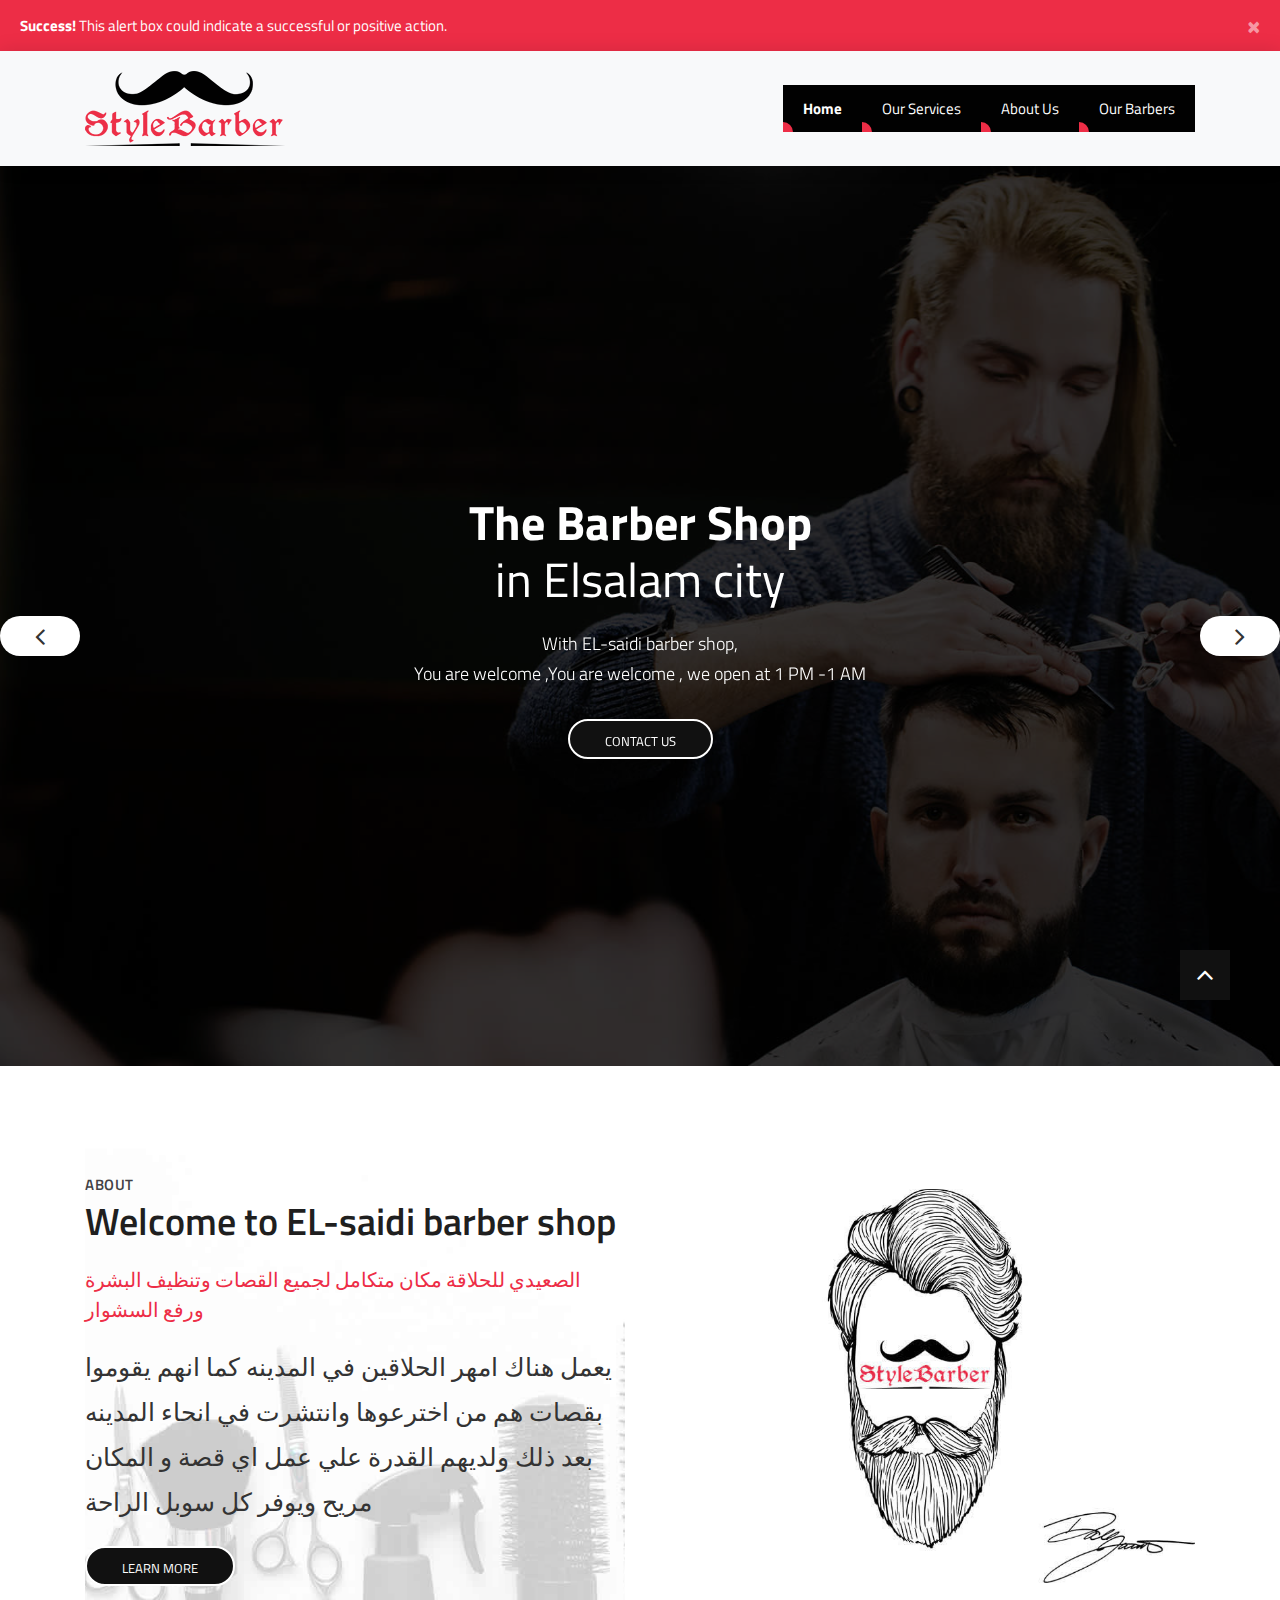
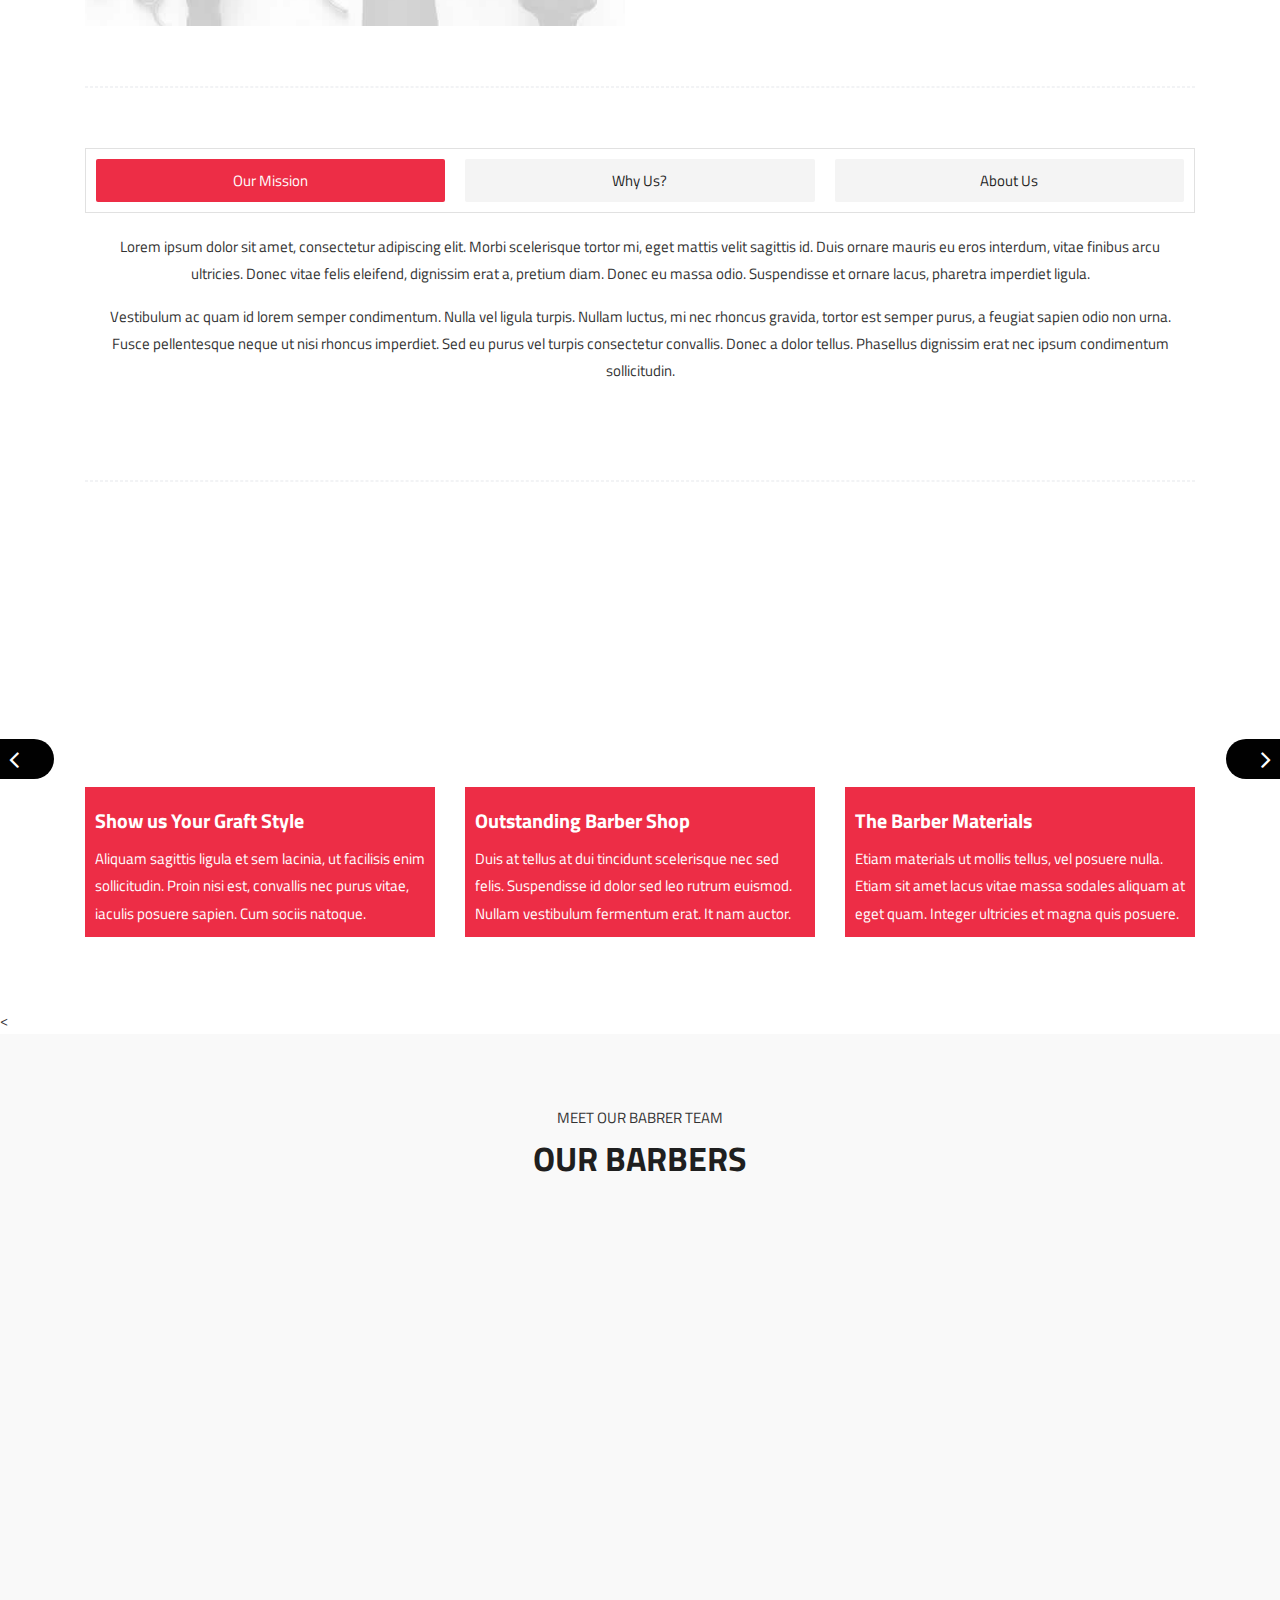
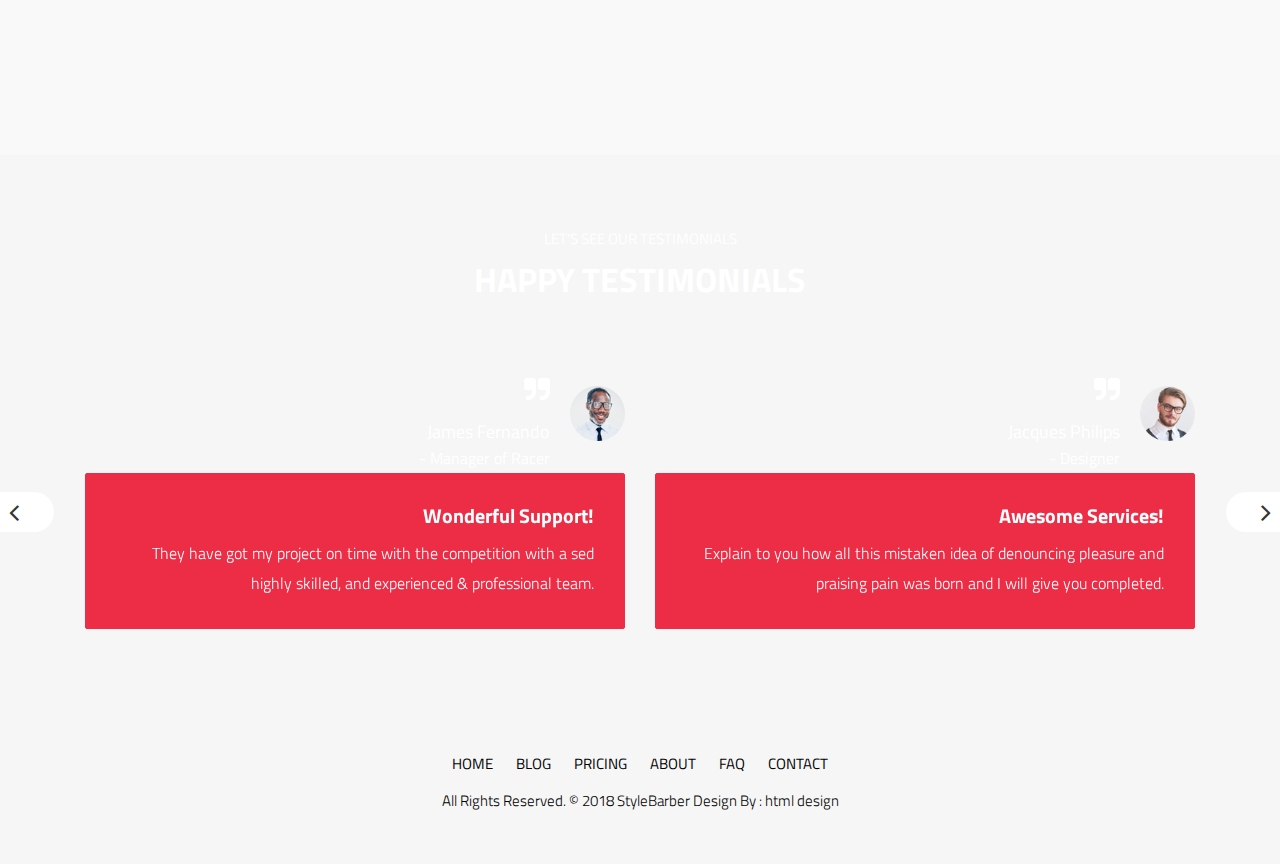
==== commit da3a42f1: "j" ====
--- a/index.html
+++ b/index.html
@@ -9,7 +9,7 @@
     <meta name="viewport" content="width=device-width, initial-scale=1.0">
  
      <!-- Site Metas -->
-    <title>StyleBarber - Bootstrap 4 Responsive HTML5 Template</title>  
+    <title>EL-Saidi</title>  
     <meta name="keywords" content="">
     <meta name="description" content="">
     <meta name="author" content="">
@@ -49,7 +49,7 @@
 		  <div class="mus">
 			<img src="images/lode-img.png" alt="" />
 		  </div>
-		  <span class="loading" data-name="Loading">StyleBarber Loading</span>
+		  <span class="loading" data-name="Loading">EL-SaidiBarber Loading</span>
 		</div>
     </div><!-- end loader -->
     <!-- END LOADER -->
@@ -92,7 +92,7 @@
 					<div class="big-tagline text-center">
 						<h2><strong>The Barber Shop</strong><br>
 						in Elsalam city</h2>
-						<p class="lead">With EL-seeday barber shop, <br>You are welcome ,You are welcome , we open at 1 PM -1 AM</p>
+						<p class="lead">With EL-saidi barber shop, <br>You are welcome ,You are welcome , we open at 1 PM -1 AM</p>
 						<a href="#" class="btn btn-light btn-radius btn-brd grd1 effect-1 butn">Contact US</a>
 					</div>
 				</div>
@@ -102,7 +102,7 @@
 					<div class="big-tagline text-center">
 						<h2><strong>The Barber Shop</strong><br>
 							in Elsalam city</h2>
-						<p class="lead">With EL-seeday barber shop, <br>You are welcome ,You are welcome , we open at 1 PM -1 AM</p>
+						<p class="lead">With EL-saidi barber shop, <br>You are welcome ,You are welcome , we open at 1 PM -1 AM</p>
 						<a href="#" class="btn btn-light btn-radius btn-brd grd1 effect-1 butn">Contact US</a>
 					</div>
 				</div>
@@ -112,7 +112,7 @@
 					<div class="big-tagline text-center">
 						<h2><strong>The Barber Shop</strong><br>
 							in Elsalam city</h2>
-						<p class="lead">With EL-seeday barber shop, <br>You are welcome ,You are welcome , we open at 1 PM -1 AM</p>
+						<p class="lead">With EL-saidi barber shop, <br>You are welcome ,You are welcome , we open at 1 PM -1 AM</p>
 						<a href="#" class="btn btn-light btn-radius btn-brd grd1 effect-1 butn">Contact US</a>
 					</div>
 				</div>
@@ -128,7 +128,7 @@
 					<div class="col-md-6 text-left">
 						<div class="message-box">
 							<h4>About</h4>
-							<h2>Welcome to EL-seeday barber shop</h2>
+							<h2>Welcome to EL-saidi barber shop</h2>
 							<p class="lead" style="font-size: 20px;">الصعيدي للحلاقة مكان متكامل لجميع القصات وتنظيف البشرة ورفع السشوار </p>
 
 							<p style="font-size: 25px; ">  يعمل هناك امهر الحلاقين في المدينه كما انهم يقوموا بقصات هم من اخترعوها وانتشرت في انحاء المدينه بعد ذلك ولديهم القدرة علي عمل اي قصة و المكان مريح ويوفر كل سوبل الراحة</p>
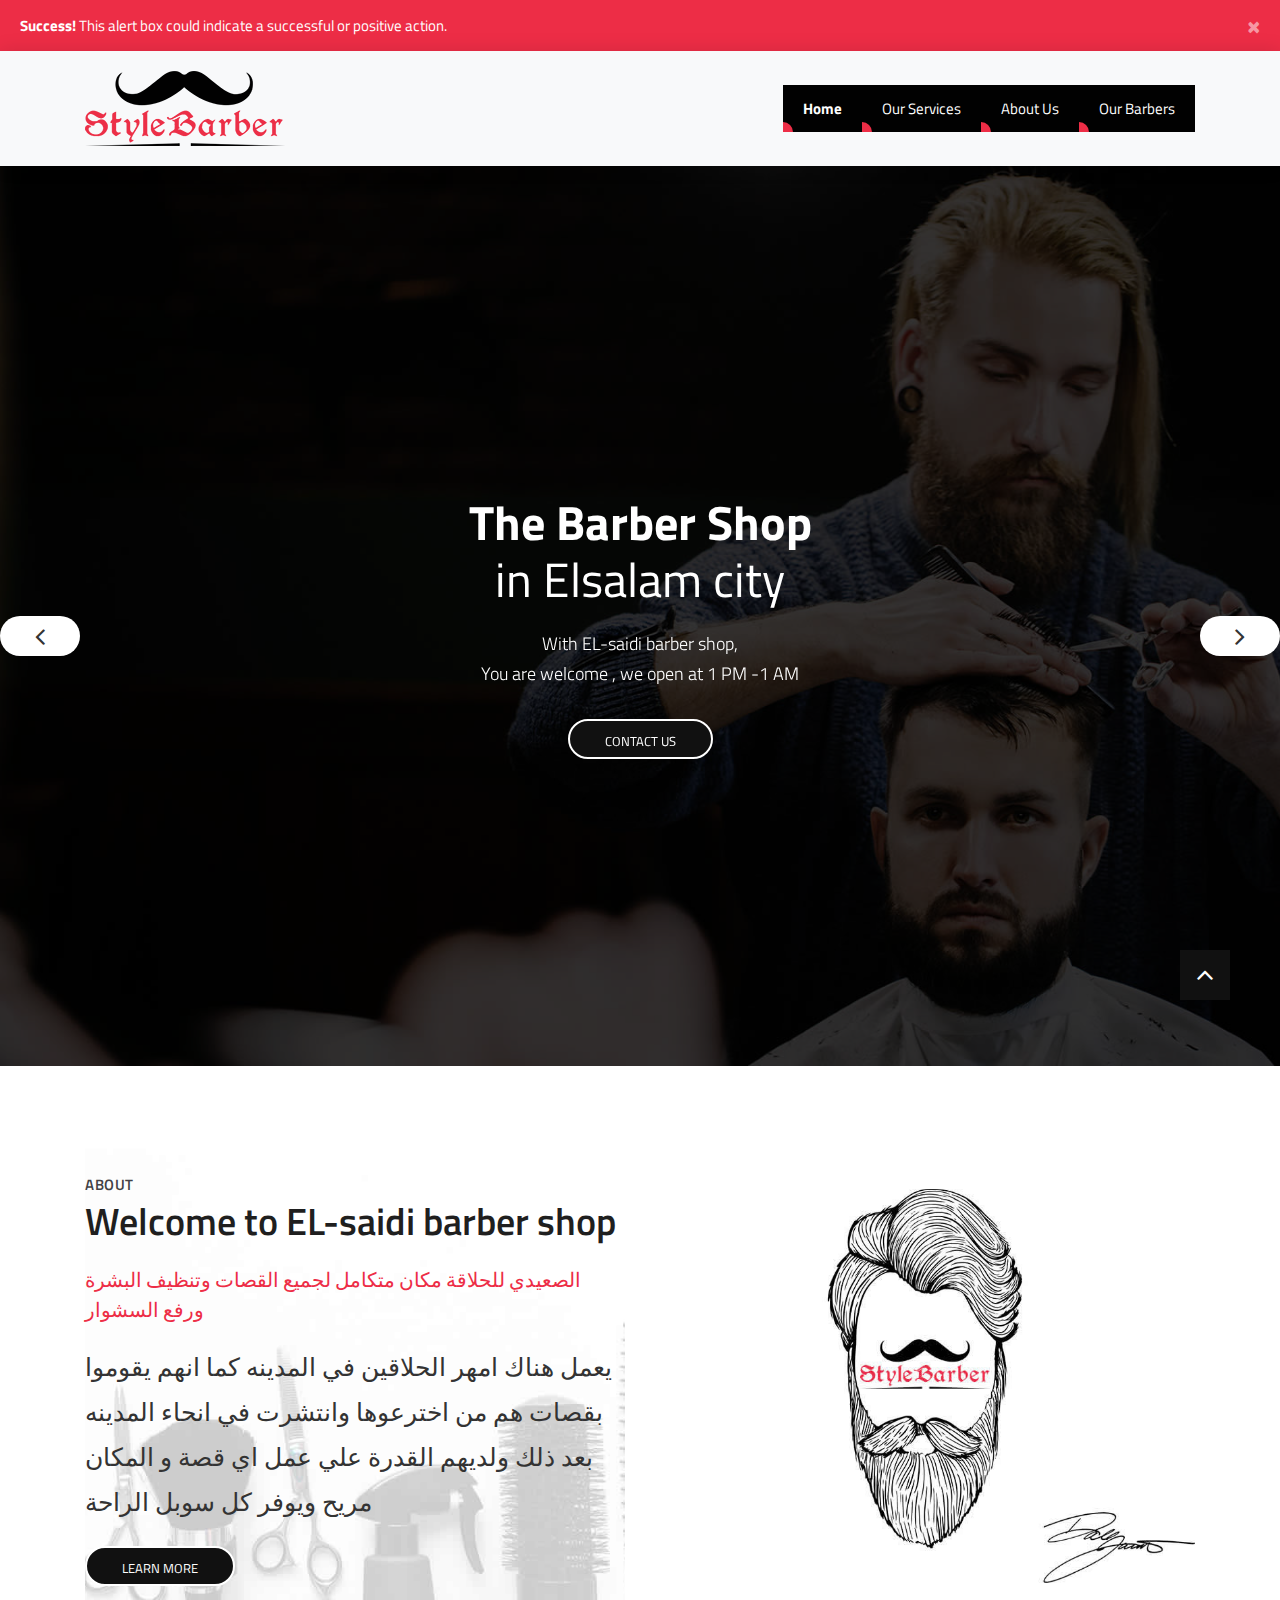
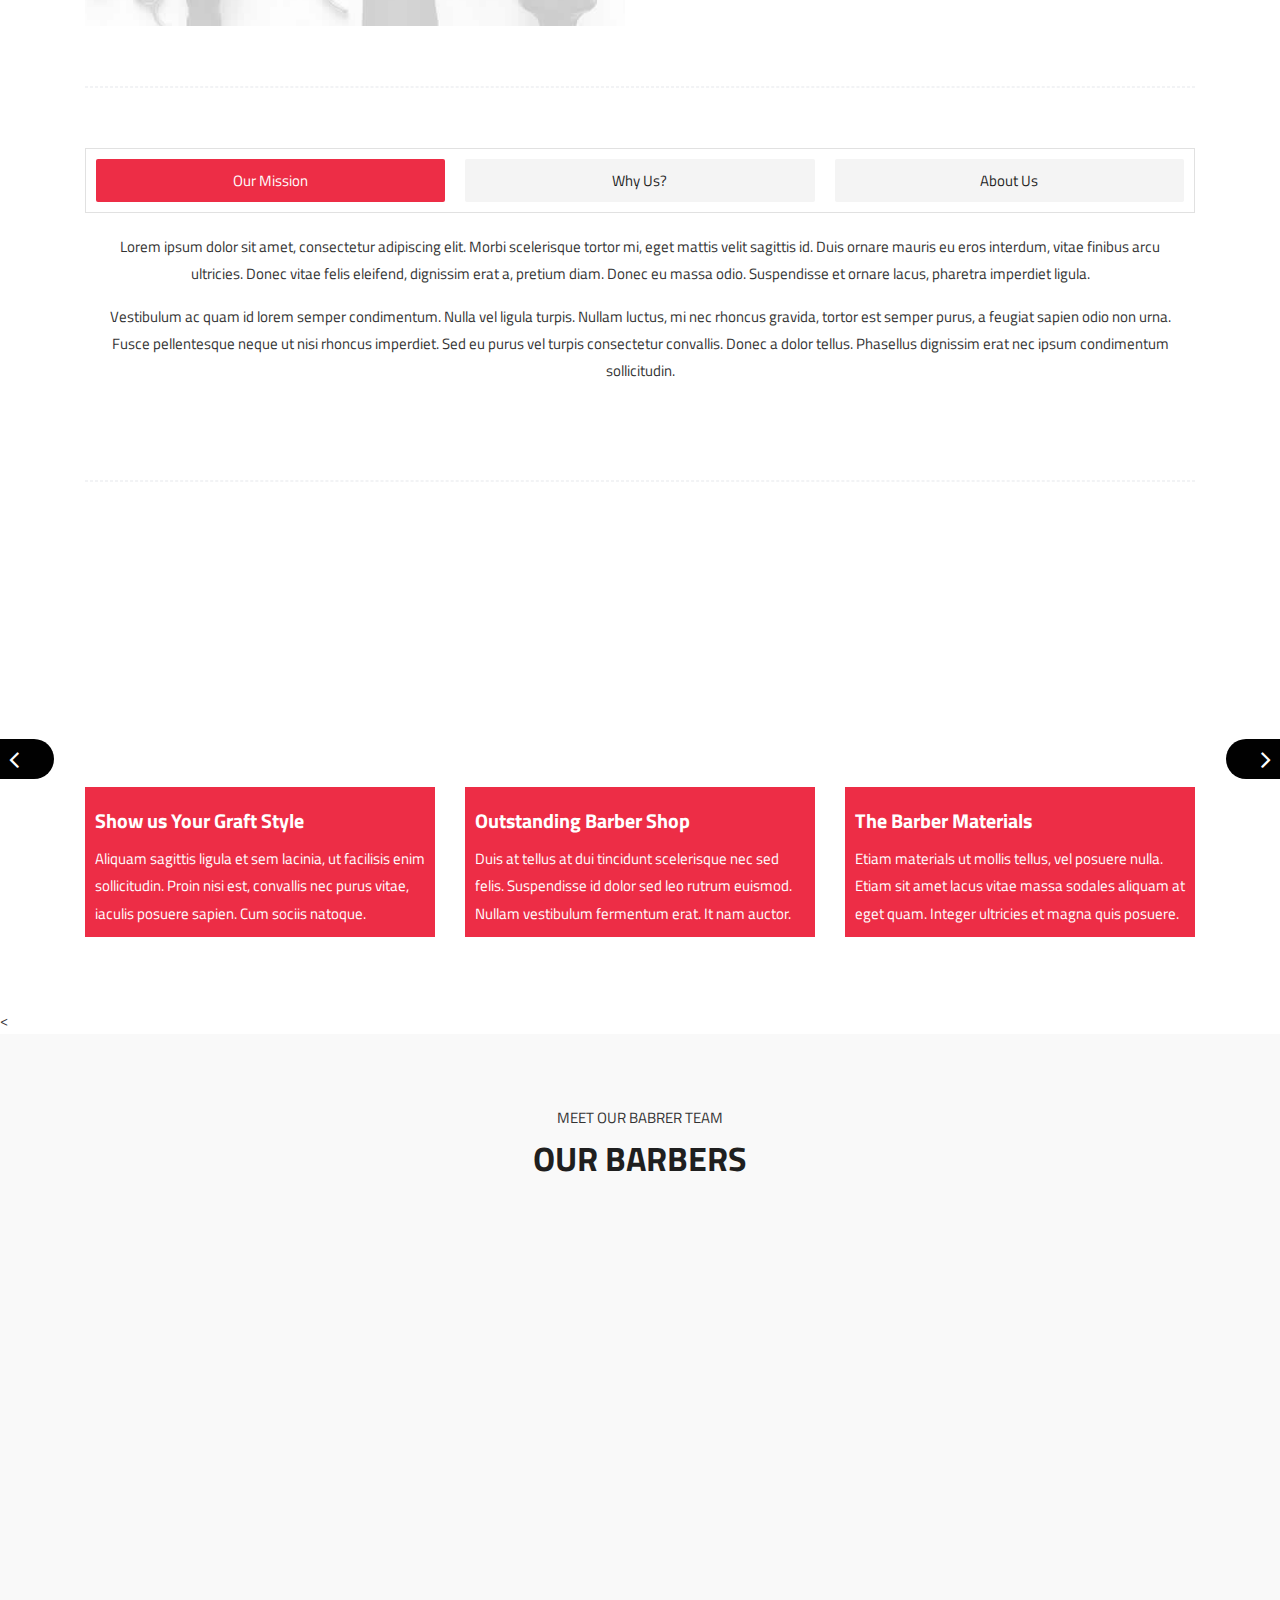
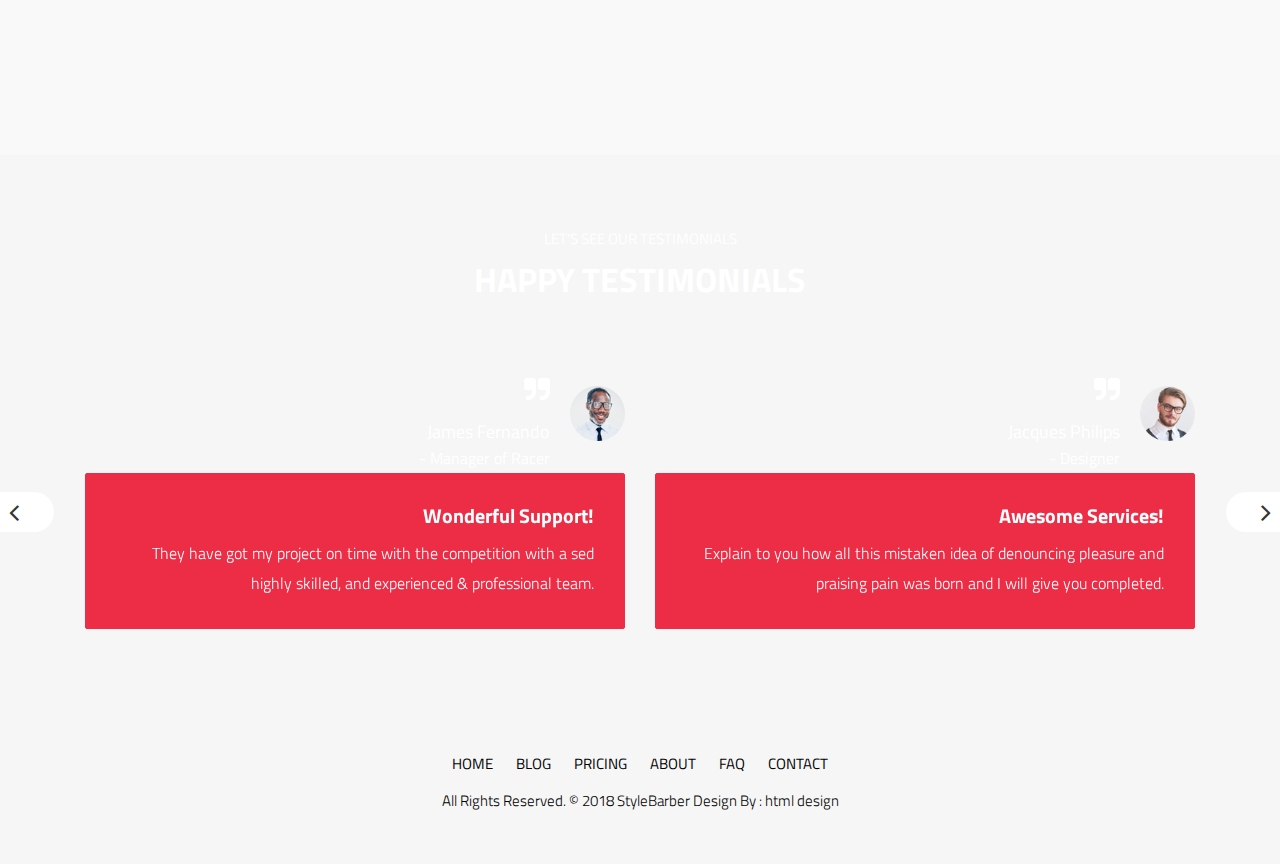
==== commit 4ca5bc7e: "0" ====
--- a/index.html
+++ b/index.html
@@ -9,7 +9,7 @@
     <meta name="viewport" content="width=device-width, initial-scale=1.0">
  
      <!-- Site Metas -->
-    <title>EL-Saidi</title>  
+    <title>الصعيدي</title>  
     <meta name="keywords" content="">
     <meta name="description" content="">
     <meta name="author" content="">
@@ -92,7 +92,7 @@
 					<div class="big-tagline text-center">
 						<h2><strong>The Barber Shop</strong><br>
 						in Elsalam city</h2>
-						<p class="lead">With EL-saidi barber shop, <br>You are welcome ,You are welcome , we open at 1 PM -1 AM</p>
+						<p class="lead">With EL-saidi barber shop, <br>You are welcome , we open at 1 PM -1 AM</p>
 						<a href="#" class="btn btn-light btn-radius btn-brd grd1 effect-1 butn">Contact US</a>
 					</div>
 				</div>
@@ -102,7 +102,7 @@
 					<div class="big-tagline text-center">
 						<h2><strong>The Barber Shop</strong><br>
 							in Elsalam city</h2>
-						<p class="lead">With EL-saidi barber shop, <br>You are welcome ,You are welcome , we open at 1 PM -1 AM</p>
+						<p class="lead">With EL-saidi barber shop, <br>You are welcome , we open at 1 PM -1 AM</p>
 						<a href="#" class="btn btn-light btn-radius btn-brd grd1 effect-1 butn">Contact US</a>
 					</div>
 				</div>
@@ -112,7 +112,7 @@
 					<div class="big-tagline text-center">
 						<h2><strong>The Barber Shop</strong><br>
 							in Elsalam city</h2>
-						<p class="lead">With EL-saidi barber shop, <br>You are welcome ,You are welcome , we open at 1 PM -1 AM</p>
+						<p class="lead">With EL-saidi barber shop, <br>You are welcome , we open at 1 PM -1 AM</p>
 						<a href="#" class="btn btn-light btn-radius btn-brd grd1 effect-1 butn">Contact US</a>
 					</div>
 				</div>
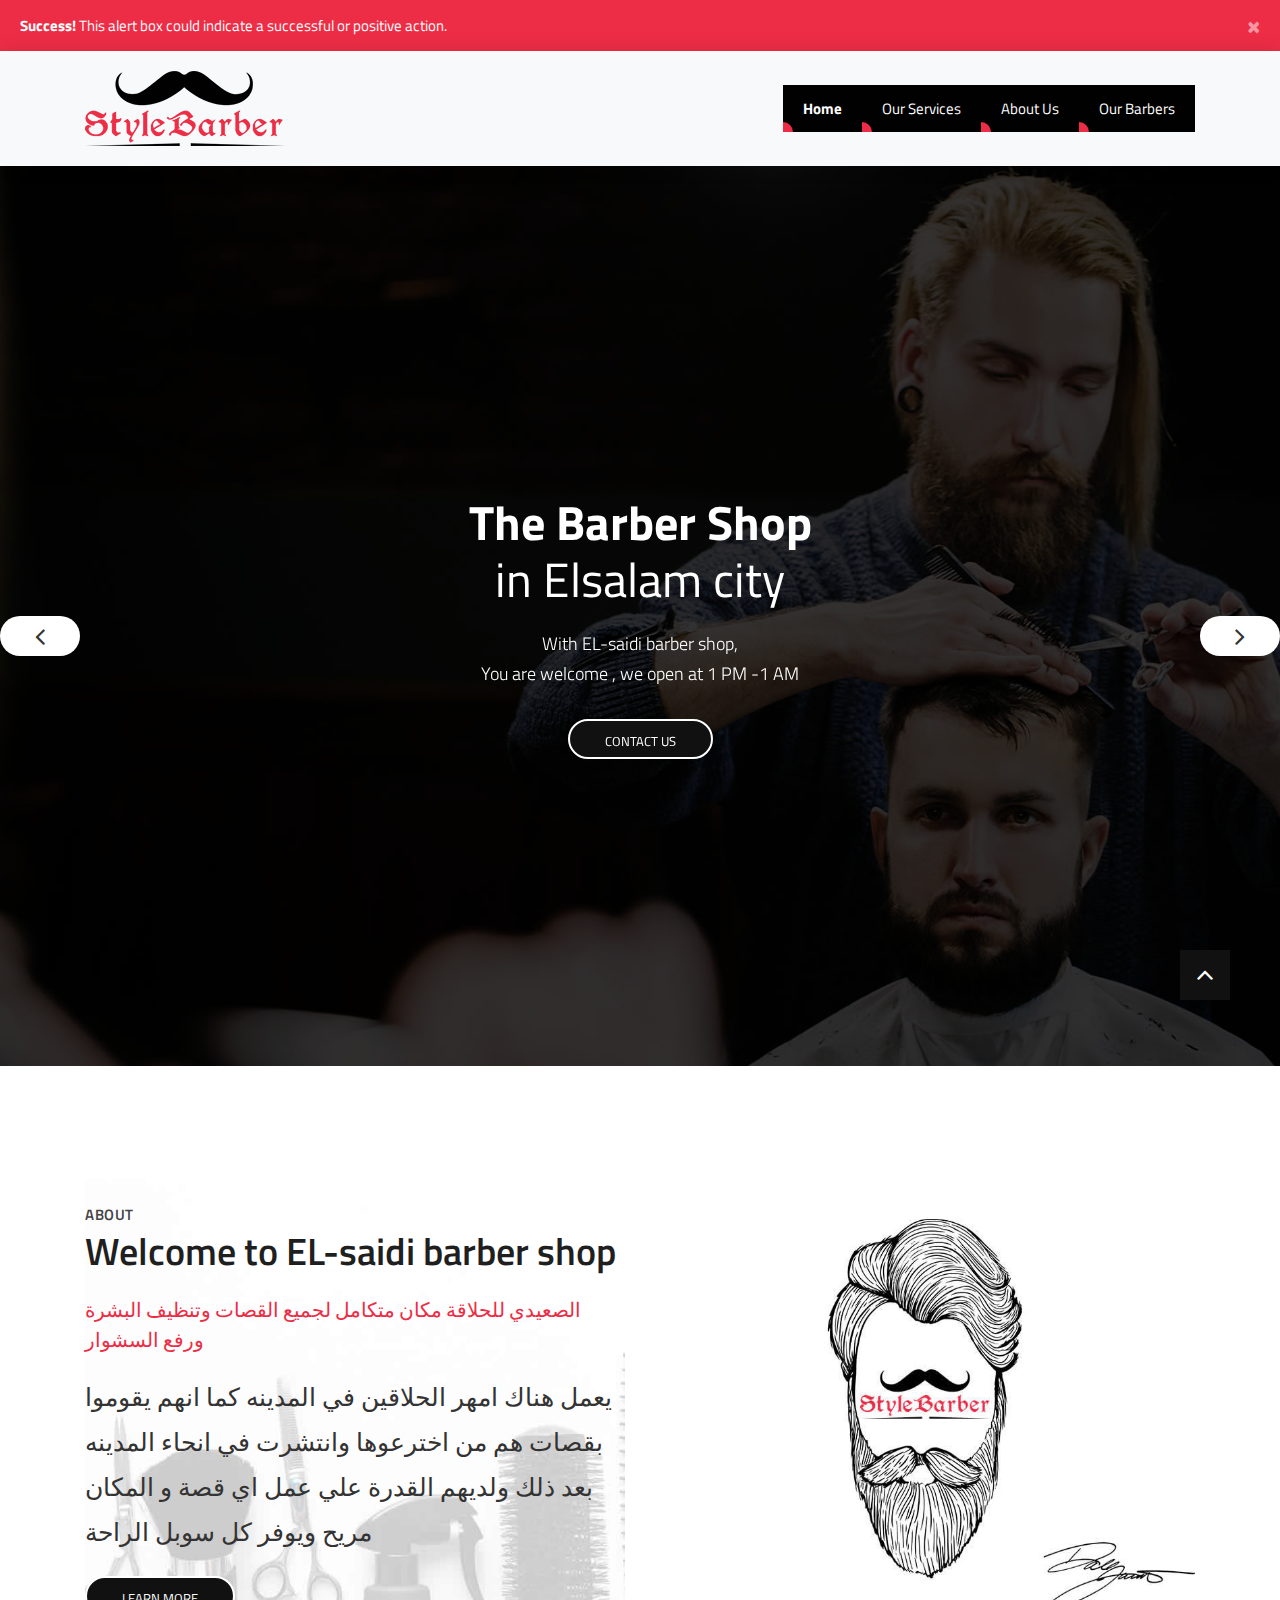
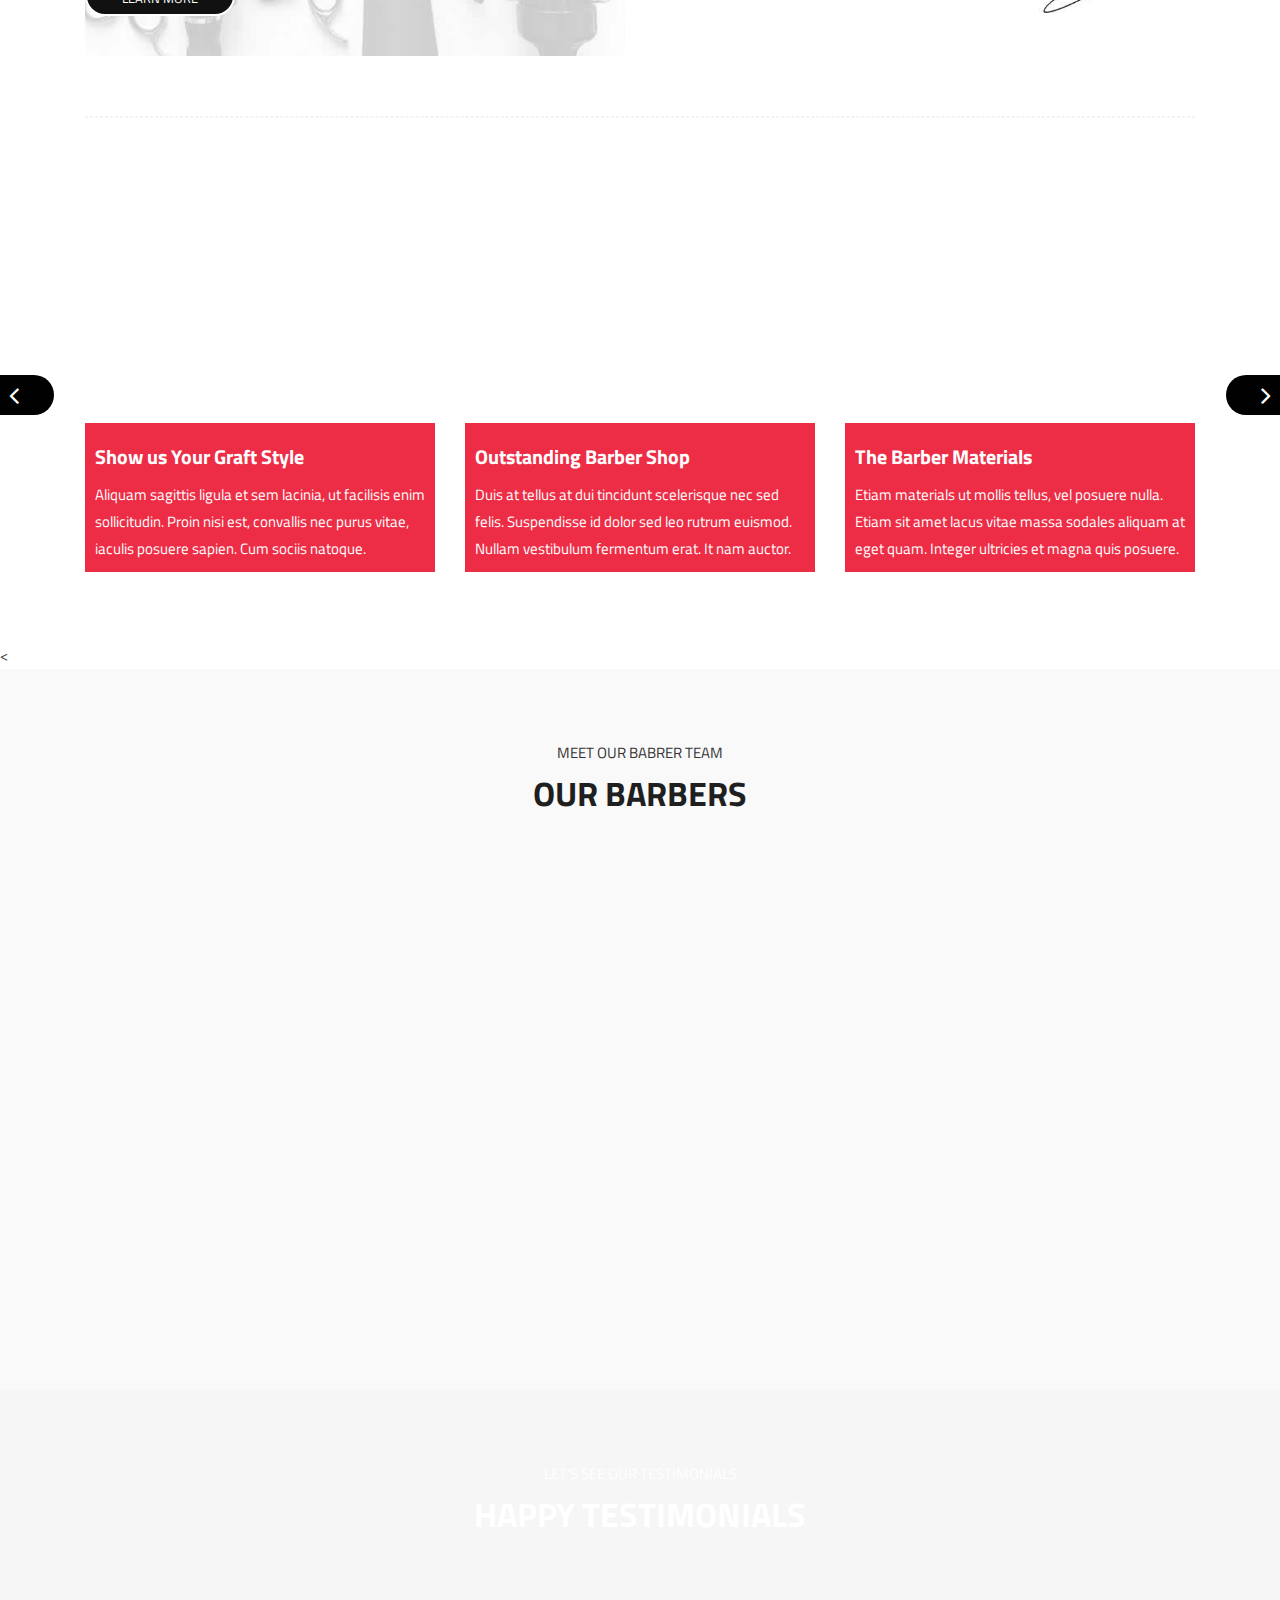
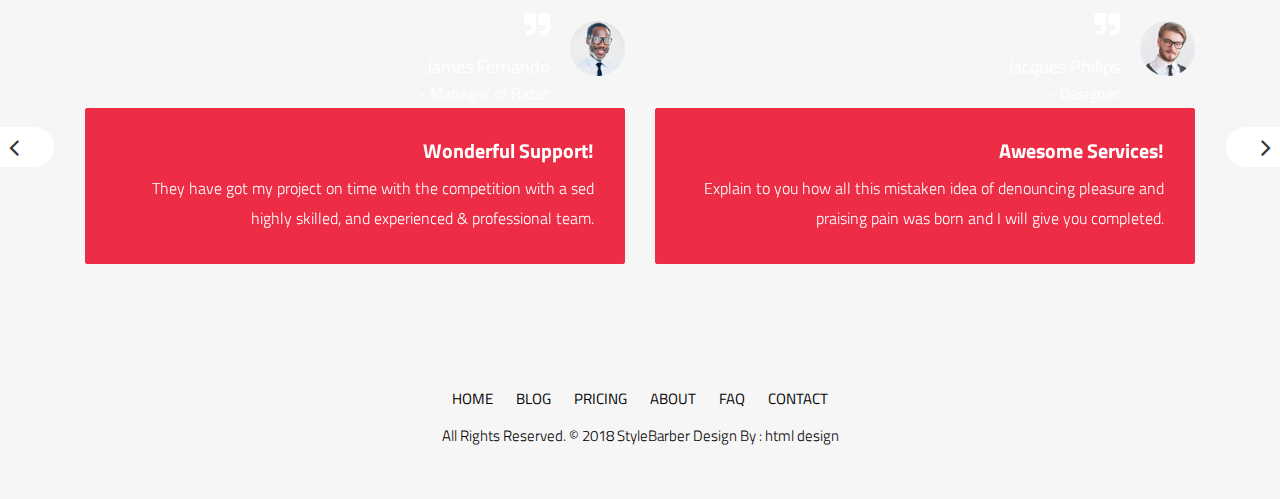
==== commit d4340113: "del" ====
--- a/index.html
+++ b/index.html
@@ -143,39 +143,9 @@
 					</div><!-- end col -->
 				</div><!-- end row -->
 				
-				<hr class="hr1"> 
 				
-				<div class="row">
-					<div class="col-md-12">
-						<div class="about-tab">
-							<ul class="nav nav-pills nav-justified" id="myTab" role="tablist">
-								<li class="nav-item"><a class="nav-link active" href="#tab_a" data-toggle="tab">Our Mission</a></li>
-								<li class="nav-item"><a class="nav-link" href="#tab_b" data-toggle="tab">Why Us?</a></li>
-								<li class="nav-item"><a class="nav-link" href="#tab_c" data-toggle="tab">About Us</a></li>								
-							</ul>
-							<div class="tab-content">
-								<div class="tab-pane fade show active" id="tab_a">
-									<p>Lorem ipsum dolor sit amet, consectetur adipiscing elit. Morbi scelerisque tortor mi, eget mattis velit sagittis id. Duis ornare mauris eu eros interdum, vitae finibus arcu ultricies. Donec vitae felis eleifend, dignissim erat a, pretium diam. Donec eu massa odio. Suspendisse et ornare lacus, pharetra imperdiet ligula.</p>
-									<p>Vestibulum ac quam id lorem semper condimentum. Nulla vel ligula turpis. Nullam luctus, mi nec rhoncus gravida, tortor est semper purus, a feugiat sapien odio non urna. Fusce pellentesque neque ut nisi rhoncus imperdiet. Sed eu purus vel turpis consectetur convallis. Donec a dolor tellus. Phasellus dignissim erat nec ipsum condimentum sollicitudin. </p>
-								</div>
-								<div class="tab-pane fade" id="tab_b">
-									<p>There are many variations of passages of Lorem Ipsum available, but the majority have suffered alteration in some form, by injected humour, or randomised words which don't look even slightly believable. If you are going to use a passage of Lorem Ipsum, you need to be sure there isn't anything embarrassing hidden in the middle of text.</p>
-									<ul>
-										<li><i class="fa fa-circle-o" aria-hidden="true"></i>User Experince</li>
-										<li><i class="fa fa-circle-o" aria-hidden="true"></i>Full Devices</li>
-										<li><i class="fa fa-circle-o" aria-hidden="true"></i>Awesome Design</li>
-										<li><i class="fa fa-circle-o" aria-hidden="true"></i>Visual Impact</li>
-										<li><i class="fa fa-circle-o" aria-hidden="true"></i>100% Sincronized</li>
-										<li><i class="fa fa-circle-o" aria-hidden="true"></i>Custom Support</li>
-									</ul>
-								</div>
-								<div class="tab-pane fade" id="tab_c">
-									<p>There are many variations of passages of Lorem Ipsum available, but the majority have suffered alteration in some form, by injected humour, or randomised words which don't look even slightly believable. If you are going to use a passage of Lorem Ipsum, you need to be sure there isn't anything embarrassing hidden in the middle of text.</p>
-								</div>
-							</div><!-- tab content -->
-						</div>
-					</div><!-- end col -->
-				</div><!-- end row -->
+				
+				
 				
 				<hr class="hr1"> 
 
--- a/style.css
+++ b/style.css
@@ -402,7 +402,7 @@
 }
 
 .navbar-toggler .icon-bar:hover {
-	background: #ed2d4;
+	background: #ed2d4f;
 }
 
 
@@ -560,6 +560,7 @@
 
 .section.wb {
     background-color: #ffffff;
+    margin-top: 30px;
 }
 
 .section.lb {
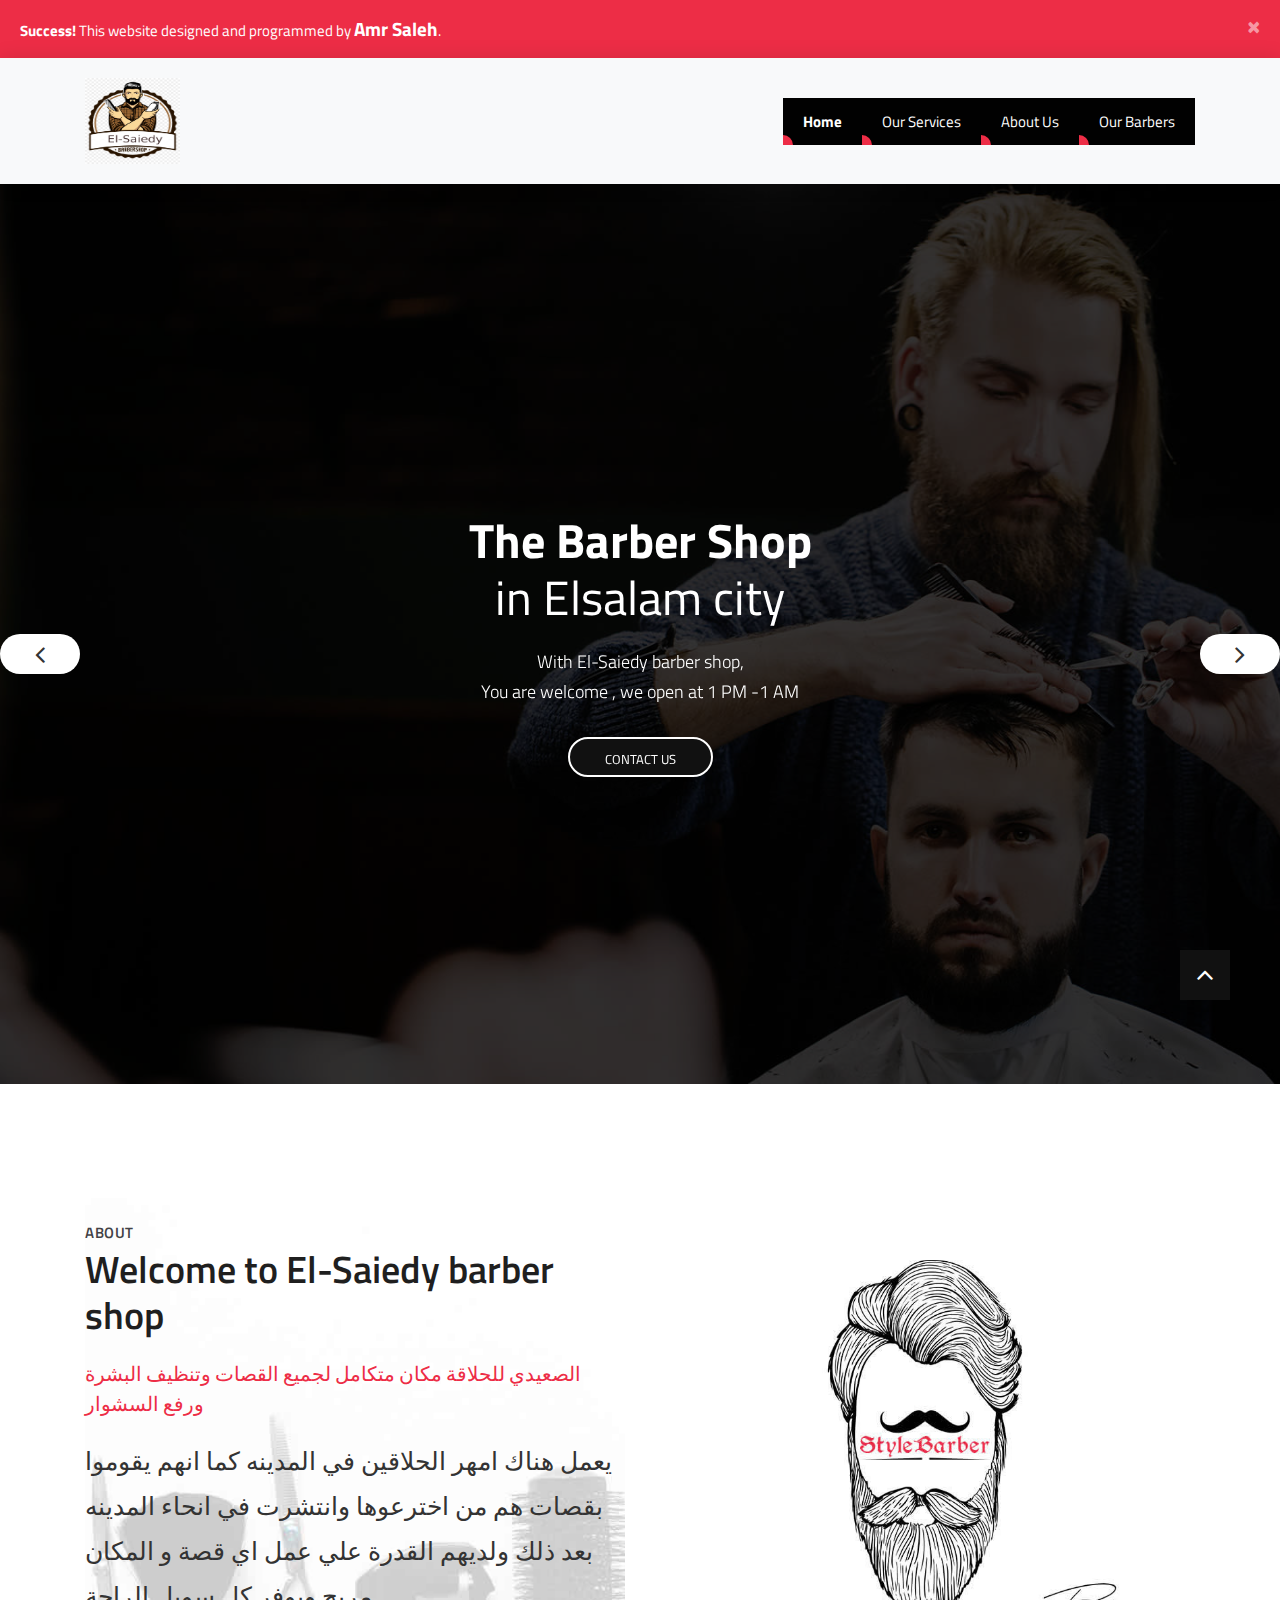
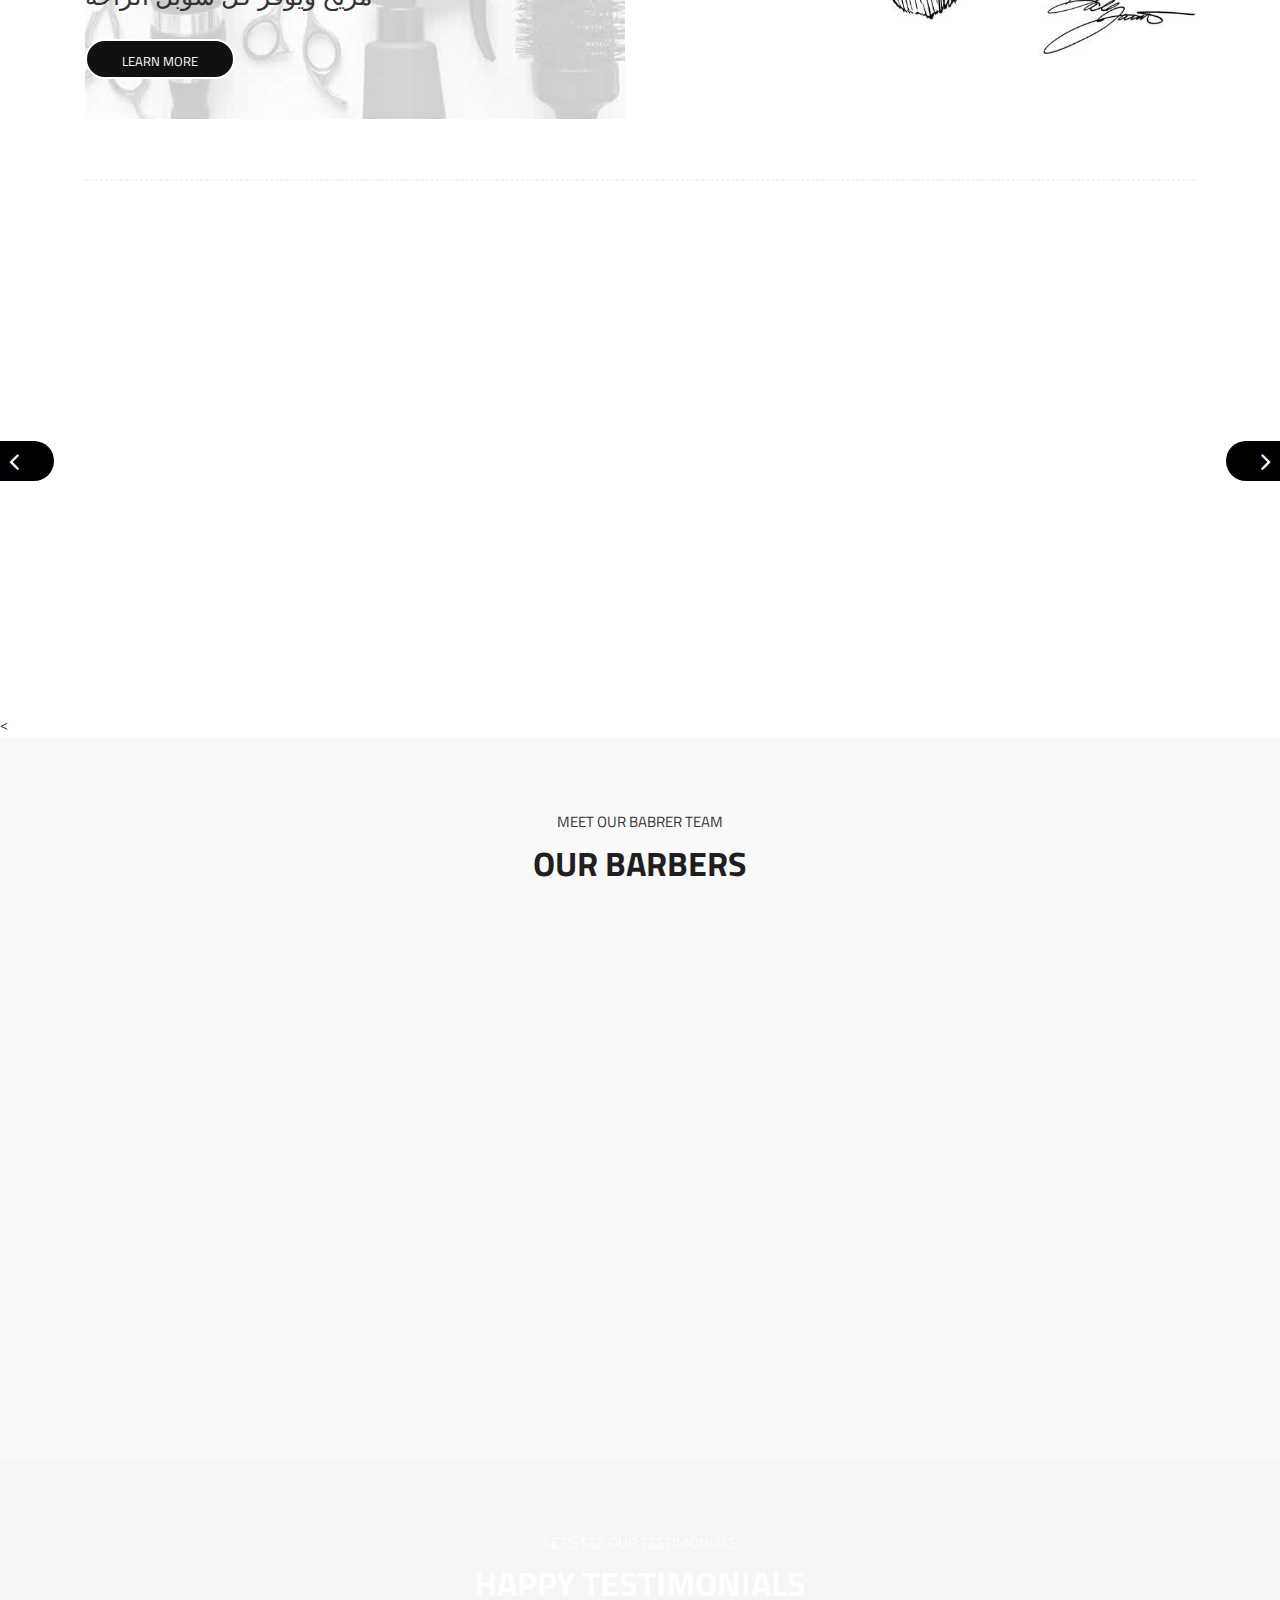
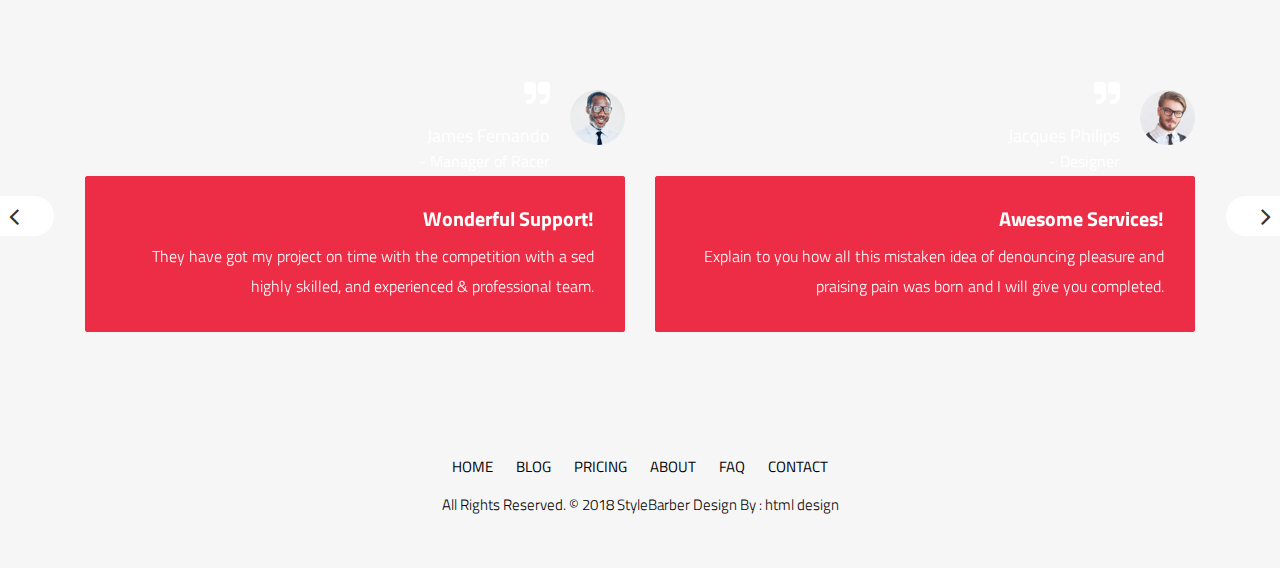
==== commit 6effd0f6: "edit picture" ====
--- a/index.html
+++ b/index.html
@@ -49,21 +49,19 @@
 		  <div class="mus">
 			<img src="images/lode-img.png" alt="" />
 		  </div>
-		  <span class="loading" data-name="Loading">EL-SaidiBarber Loading</span>
+		  <span class="loading" data-name="Loading">El-SaiedyBarber Loading</span>
 		</div>
     </div><!-- end loader -->
     <!-- END LOADER -->
 
 	<div class="top-add alert alert-light alert-dismissible">
 		<button type="button" class="close" data-dismiss="alert">&times;</button>
-		<strong>Success!</strong> This alert box could indicate a successful or positive action.
-	</div>
-	<!-- Start header -->
+		<strong>Success!</strong> This website designed and programmed by <strong style="font-size: 19px;">Amr Saleh</strong>.	</div>	<!-- Start header -->
 	<header class="top-navbar">
 		<nav class="navbar navbar-expand-lg navbar-light bg-light">
 			<div class="container">
 				<a class="navbar-brand" href="index.html">
-					<img src="images/logo.png" alt="" />
+					<img src="images/logo4 (1).png" alt="" />
 				</a>
 				<button class="navbar-toggler collapsed" type="button" data-toggle="collapse" data-target="#navbars-rs-food" aria-controls="navbars-rs-food" aria-expanded="false" aria-label="Toggle navigation">
 					<span class="icon-bar top-bar"></span>
@@ -92,7 +90,7 @@
 					<div class="big-tagline text-center">
 						<h2><strong>The Barber Shop</strong><br>
 						in Elsalam city</h2>
-						<p class="lead">With EL-saidi barber shop, <br>You are welcome , we open at 1 PM -1 AM</p>
+						<p class="lead">With El-Saiedy barber shop, <br>You are welcome , we open at 1 PM -1 AM</p>
 						<a href="#" class="btn btn-light btn-radius btn-brd grd1 effect-1 butn">Contact US</a>
 					</div>
 				</div>
@@ -102,7 +100,7 @@
 					<div class="big-tagline text-center">
 						<h2><strong>The Barber Shop</strong><br>
 							in Elsalam city</h2>
-						<p class="lead">With EL-saidi barber shop, <br>You are welcome , we open at 1 PM -1 AM</p>
+						<p class="lead">With El-Saiedy barber shop, <br>You are welcome , we open at 1 PM -1 AM</p>
 						<a href="#" class="btn btn-light btn-radius btn-brd grd1 effect-1 butn">Contact US</a>
 					</div>
 				</div>
@@ -112,7 +110,7 @@
 					<div class="big-tagline text-center">
 						<h2><strong>The Barber Shop</strong><br>
 							in Elsalam city</h2>
-						<p class="lead">With EL-saidi barber shop, <br>You are welcome , we open at 1 PM -1 AM</p>
+						<p class="lead">With El-Saiedy barber shop, <br>You are welcome , we open at 1 PM -1 AM</p>
 						<a href="#" class="btn btn-light btn-radius btn-brd grd1 effect-1 butn">Contact US</a>
 					</div>
 				</div>
@@ -128,7 +126,7 @@
 					<div class="col-md-6 text-left">
 						<div class="message-box">
 							<h4>About</h4>
-							<h2>Welcome to EL-saidi barber shop</h2>
+							<h2>Welcome to El-Saiedy barber shop</h2>
 							<p class="lead" style="font-size: 20px;">الصعيدي للحلاقة مكان متكامل لجميع القصات وتنظيف البشرة ورفع السشوار </p>
 
 							<p style="font-size: 25px; ">  يعمل هناك امهر الحلاقين في المدينه كما انهم يقوموا بقصات هم من اخترعوها وانتشرت في انحاء المدينه بعد ذلك ولديهم القدرة علي عمل اي قصة و المكان مريح ويوفر كل سوبل الراحة</p>
@@ -156,67 +154,49 @@
 						   <div class="service-widget">
 								<div class="post-media wow fadeIn">
 									<a href="uploads/barber_01.jpg" data-rel="prettyPhoto[gal]" class="hoverbutton global-radius"><i class="flaticon-unlink"></i></a>
-									<img src="uploads/barber_01.jpg" alt="" class="img-responsive img-rounded">
-								</div>
-								<div class="dit-box">
-									<h3>Show us Your Graft Style</h3>
-									<p>Aliquam sagittis ligula et sem lacinia, ut facilisis enim sollicitudin. Proin nisi est, convallis nec purus vitae, iaculis posuere sapien. Cum sociis natoque.</p>
-								</div>
+									<img src="images/multi/WhatsApp Image 2021-08-25 at 10.40.32 PM.jpeg" alt="" class="img-responsive img-rounded">
+								</div>
+								
 							</div><!-- end service -->
 							
 							<div class="service-widget">
 								<div class="post-media wow fadeIn">
 									<a href="uploads/barber_02.jpg" data-rel="prettyPhoto[gal]" class="hoverbutton global-radius"><i class="flaticon-unlink"></i></a>
-									<img src="uploads/barber_02.jpg" alt="" class="img-responsive img-rounded">
-								</div>
-								<div class="dit-box">
-									<h3>Outstanding Barber Shop</h3>
-									<p>Duis at tellus at dui tincidunt scelerisque nec sed felis. Suspendisse id dolor sed leo rutrum euismod. Nullam vestibulum fermentum erat. It nam auctor. </p>
-								</div>
+									<img src="images/multi/7.jpeg" alt="" class="img-responsive img-rounded">
+								</div>
+								
 							</div><!-- end service -->
 							
 							<div class="service-widget">
 								<div class="post-media wow fadeIn">
 									<a href="uploads/barber_03.jpg" data-rel="prettyPhoto[gal]" class="hoverbutton global-radius"><i class="flaticon-unlink"></i></a>
-									<img src="uploads/barber_03.jpg" alt="" class="img-responsive img-rounded">
-								</div>
-								<div class="dit-box">
-									<h3>The Barber Materials</h3>
-									<p>Etiam materials ut mollis tellus, vel posuere nulla. Etiam sit amet lacus vitae massa sodales aliquam at eget quam. Integer ultricies et magna quis posuere.</p>
-								</div>
+									<img src="images/multi/3.jpeg" alt="" class="img-responsive img-rounded">
+								</div>
+								
 							</div><!-- end service -->
 							
 							<div class="service-widget">
 								<div class="post-media wow fadeIn">
 									<a href="uploads/barber_04.jpg" data-rel="prettyPhoto[gal]" class="hoverbutton global-radius"><i class="flaticon-unlink"></i></a>
-									<img src="uploads/barber_04.jpg" alt="" class="img-responsive img-rounded">
-								</div>
-								<div class="dit-box">
-									<h3>The Barber Materials</h3>
-									<p>Etiam materials ut mollis tellus, vel posuere nulla. Etiam sit amet lacus vitae massa sodales aliquam at eget quam. Integer ultricies et magna quis posuere.</p>
-								</div>
+									<img src="images/multi/4.jpeg" alt="" class="img-responsive img-rounded">
+								</div>
+								
 							</div><!-- end service -->
 							
 							<div class="service-widget">
 								<div class="post-media wow fadeIn">
 									<a href="uploads/barber_05.jpg" data-rel="prettyPhoto[gal]" class="hoverbutton global-radius"><i class="flaticon-unlink"></i></a>
-									<img src="uploads/barber_05.jpg" alt="" class="img-responsive img-rounded">
-								</div>
-								<div class="dit-box">
-									<h3>The Barber Materials</h3>
-									<p>Etiam materials ut mollis tellus, vel posuere nulla. Etiam sit amet lacus vitae massa sodales aliquam at eget quam. Integer ultricies et magna quis posuere.</p>
-								</div>
+									<img src="images/multi/5.jpeg" alt="" class="img-responsive img-rounded">
+								</div>
+								
 							</div><!-- end service -->
 							
 							<div class="service-widget">
 								<div class="post-media wow fadeIn">
 									<a href="uploads/barber_06.jpg" data-rel="prettyPhoto[gal]" class="hoverbutton global-radius"><i class="flaticon-unlink"></i></a>
-									<img src="uploads/barber_06.jpg" alt="" class="img-responsive img-rounded">
-								</div>
-								<div class="dit-box">
-									<h3>The Barber Materials</h3>
-									<p>Etiam materials ut mollis tellus, vel posuere nulla. Etiam sit amet lacus vitae massa sodales aliquam at eget quam. Integer ultricies et magna quis posuere.</p>
-								</div>
+									<img src="images/multi/6.jpeg" alt="" class="img-responsive img-rounded">
+								</div>
+								
 							</div><!-- end service -->
 							
 						</div>
@@ -242,7 +222,7 @@
 						<div class="widget our-inner-taem clearfix">
 							<div class="t-top"></div>
 							<div class="hover-br">
-								<img src="uploads/barber_team_01.jpg" alt="" class="img-responsive">
+								<img src="images/persons/Manger.jpeg" alt="" class="img-responsive">
 								<div class="social-up-hover">
 									<div class="footer-social">
 										<a href="#" class="btn grd1"><i class="fa fa-facebook"></i></a>
@@ -267,7 +247,7 @@
 						<div class="widget our-inner-taem clearfix">
 							<div class="t-top"></div>
 							<div class="hover-br">
-								<img src="uploads/barber_team_03.jpg" alt="" class="img-responsive">
+								<img src="images/persons/barber1.jpeg" alt="" class="img-responsive">
 								<div class="social-up-hover">
 									<div class="footer-social">
 										<a href="#" class="btn grd1"><i class="fa fa-facebook"></i></a>
@@ -279,7 +259,7 @@
 							</div>
 							<div class="team-box">
 								<div class="widget-title">
-									<h3>زيكا</h3>
+									<h3>احمد الصعيدي</h3>
 									<small>The Barber</small>
 								</div>
 								<!-- end title -->
@@ -293,7 +273,7 @@
 						<div class="widget our-inner-taem clearfix">
 							<div class="t-top"></div>
 							<div class="hover-br">
-								<img src="uploads/barber_team_02.jpg" alt="" class="img-responsive">
+								<img src="images/persons/barber2.jpeg" alt="" class="img-responsive">
 								<div class="social-up-hover">
 									<div class="footer-social">
 										<a href="#" class="btn grd1"><i class="fa fa-facebook"></i></a>
@@ -305,7 +285,7 @@
 							</div>
 							<div class="team-box">
 								<div class="widget-title">
-									<h3>احمد الصعيدي </h3>
+									<h3> زيكا </h3>
 									<small>The Barber</small>
 								</div>
 								<!-- end title -->
--- a/style.css
+++ b/style.css
@@ -52,7 +52,10 @@
     padding: 20px 0;
     background-color: #ffffff;
 }
-
+.post-media img
+{
+    height: 400px ;
+}
 body.demos .service-widget {
     margin: 0 0 30px;
     padding: 30px;
@@ -306,7 +309,10 @@
 /*------------------------------------------------------------------
     HEADER
 -------------------------------------------------------------------*/
-
+.navbar-brand img {
+width: 95px;
+height: 86px;
+}
 .top-add{
 	background: #ed2d46;
 	border: none;
@@ -2618,8 +2624,11 @@
 .line-pricing a:hover{
 	color: #010101 !important;
 }
-
-
-
-
-
+ .hover-br img{
+     width: 318px;
+     height: 296px;
+ }
+
+
+
+
